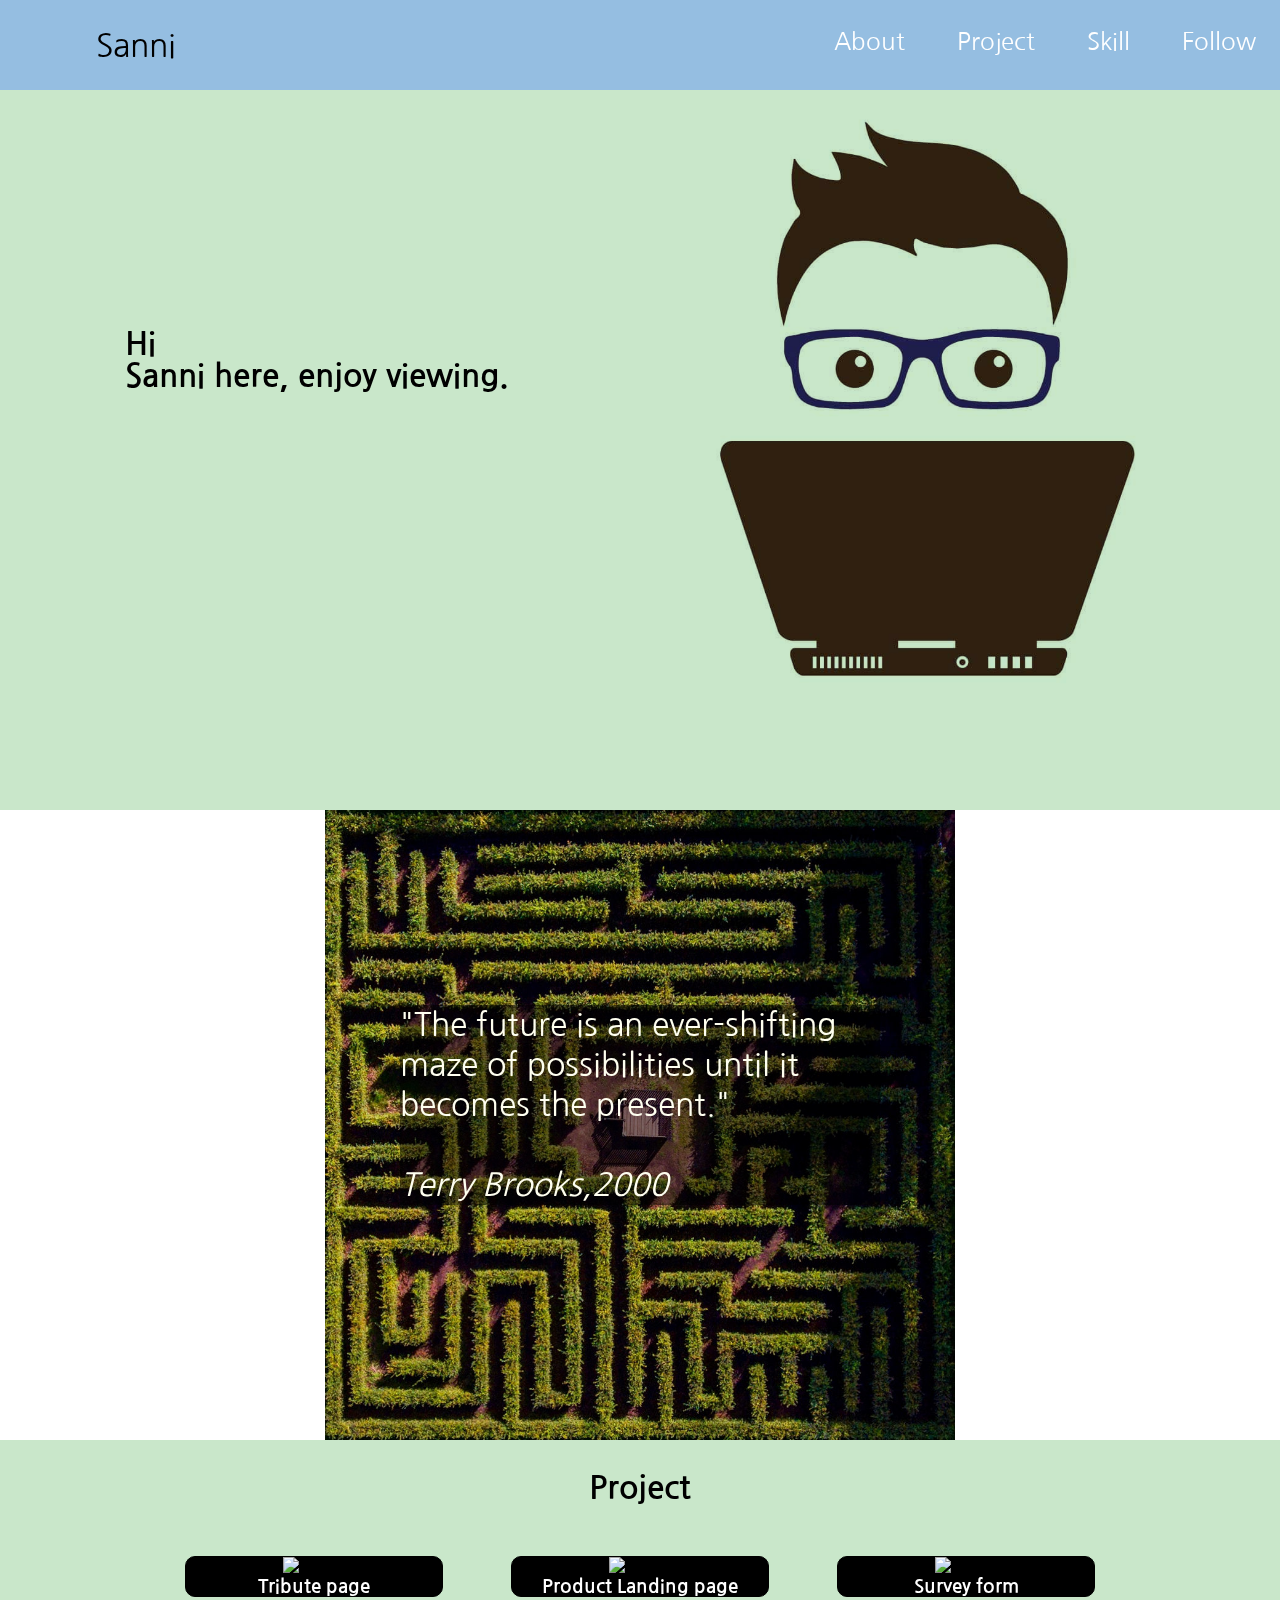
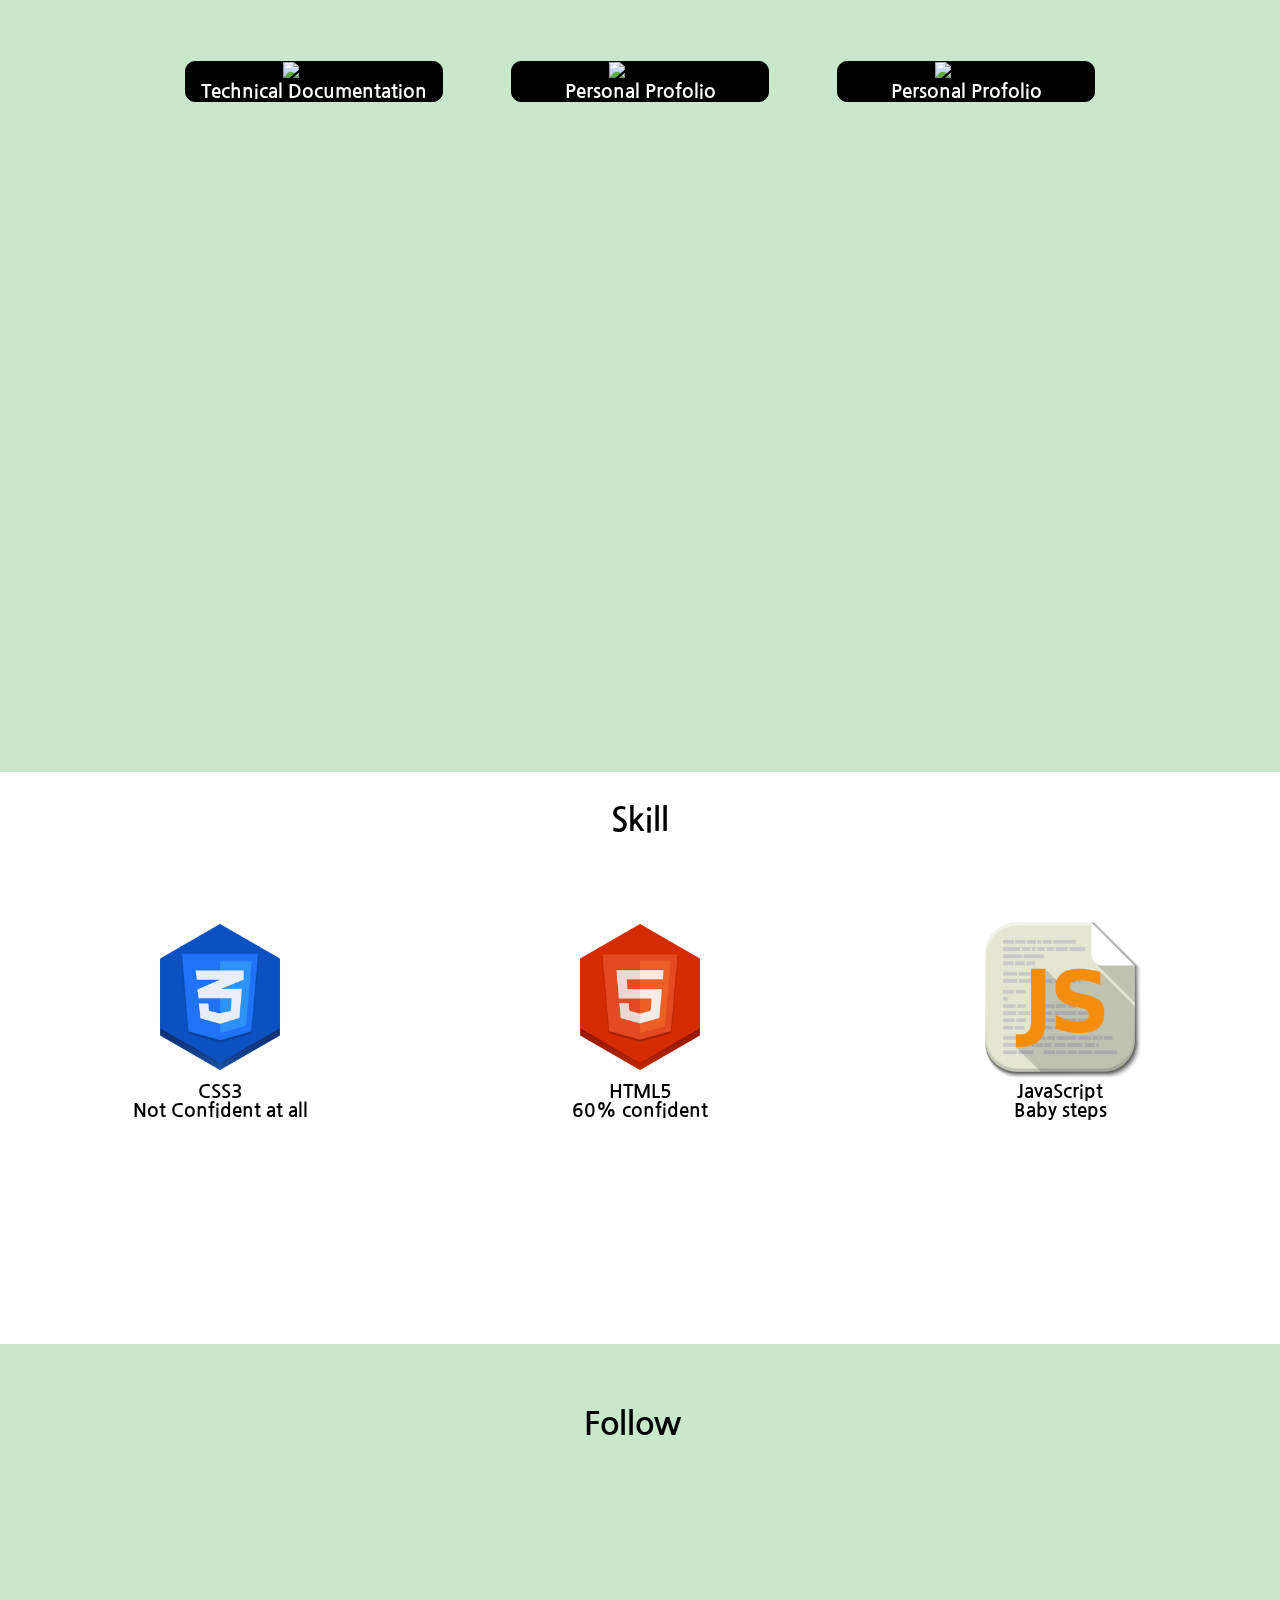
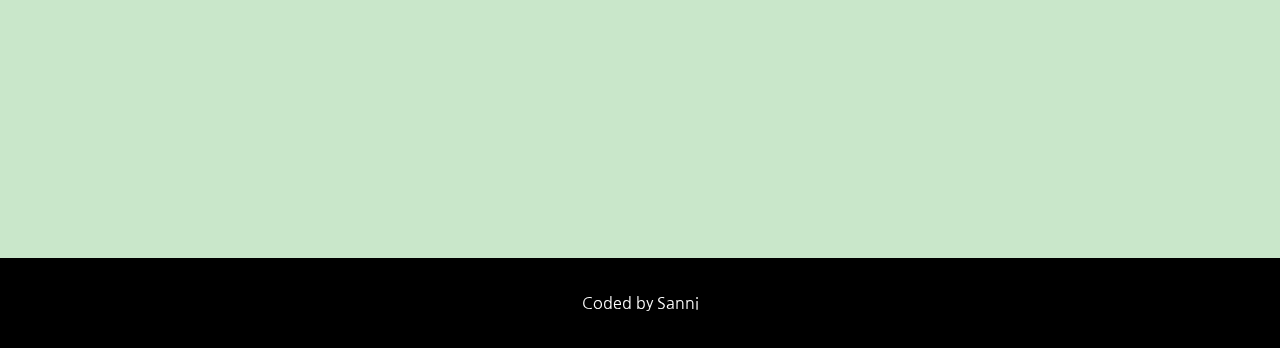
==== index.html @ 8a6d788b "//site demo" ====
<!DOCTYPE html>
<html>

<head>
    <meta charset="utf-8" />
    <meta http-equiv="X-UA-Compatible" content="IE=edge">
    <title>Profolio Page</title>
    <meta name="viewport" content="width=device-width, initial-scale=1">
    <link rel="stylesheet" type="text/css" media="screen" href="profolio.css" />
    <link href="https://fonts.googleapis.com/css?family=Nanum Gothic" rel="stylesheet">
    <!--font awesome-->
    <link rel="stylesheet" href="https://use.fontawesome.com/releases/v5.6.3/css/all.css" integrity="sha384-UHRtZLI+pbxtHCWp1t77Bi1L4ZtiqrqD80Kn4Z8NTSRyMA2Fd33n5dQ8lWUE00s/"
        crossorigin="anonymous">
</head>

<nav id="navbar">
    <ul class="upleft">Sanni</ul>
    <ul style="list-style:none;">

        <a class="navlink" href="#About">
            <li>About</li>
        </a>
        <a class="navlink" href="#projectwrap">
            <li>Project</li>
        </a>
        <a class="navlink" href="#Skill">
            <li>Skill</li>
            <a class="navlink" href="#Follow">
                <li>Follow</li>
            </a>
    </ul>
</nav>

<main id="maindoc">
    <div id="welcome-section">
        <h1 class="left">Hi <br>Sanni here, enjoy viewing.<img id="head-img" src="me1.png" alt="drawing of me"></h1>
    </div>

    <div id="About">
        <div>
            <p class="text-block">"The future is an ever-shifting maze of possibilities until it becomes the present."<br><br>
                <i>Terry
                    Brooks,2000</i></p>
        </div>
    </div>
    <div id="projectwrap">
        <h1>Project</h1><br>
        <div id="projectContaniner">
            <div class="containerItem1">
                <p>
                    <img class="resize" src="house.jpg" alt="house">
                    <a href="https://codepen.io/tehtarik1913/full/mQZjdK" target="_blank">
                        <h3>Tribute page</h3>
                    </a>
                </p>
            </div>
            <div class="containerItem1">
                <p>
                    <img class="resize" src="house.jpg" alt="house">
                    <a href="https://codepen.io/tehtarik1913/full/MZepWO" target="_blank">
                        <h3>Product Landing page</h3>
                    </a>
                </p>
            </div>
            <div class="containerItem1">
                <p>
                    <img class="resize" src="house.jpg" alt="house">
                    <a href="https://codepen.io/tehtarik1913/full/jQgdrz" target="_blank">
                        <h3>Survey form</h3>
                </p></a>
            </div>

            <div id="projectContaniner2">
                <div class="containerItem2">

                    <p>
                        <img class="resize" src="house.jpg" alt="house">
                        <a href="https://codepen.io/tehtarik1913/full/BvZKMo" target="_blank">
                            <h3>Technical Documentation</h3>
                        </a>
                    </p>
                </div>
                <div class="containerItem2">
                    <p>
                        <img class="resize" src="house.jpg" alt="house">
                        <a href="https://github.com/tehtarik1913/profolio" target="_blank">
                            <h3>Personal Profolio</h3>
                        </a>
                    </p>
                </div>
                <div class="containerItem2">
                    <p>
                        <img class="resize" src="house.jpg" alt="house">
                        <a href="https://github.com/tehtarik1913/profolio" target="_blank">
                            <h3>Personal Profolio</h3>
                        </a>
                    </p>
                </div>
            </div>
        </div>
    </div>
    <div id="Skill">
        <!--image credit from http://www.iconarchive.com/-->
        <h1>Skill</h1>
        <div class="skillimg"> <img class="resize" src="css-3-icon.png" alt="css-3-icon">
            <h3>CSS3 <br>Not Confident at all</h3>
        </div>
        <div class="skillimg"><img class="resize" src="html-5-icon.png" alt="html-5-icon">
            <h3>HTML5 <br>60% confident</h3>
        </div>
        <div class="skillimg"><img class="resize" src="Apps-File-Javascript-icon.png" alt="Apps-File-Javascript-icon">
            <h3>JavaScript <br>Baby steps </h3>
        </div>
    </div>
    </div>

    <div id="Follow">
        <h1>Follow</h1>
        <a href=""><i id="fontawesome" class="fab fa-facebook fa-5x"></i></a>
        <a href=""><i id="fontawesome" class="fab fa-github fa-5x"></i></a>
        <a href=""><i id="fontawesome" class="fab fa-twitter fa-5x"></i></a>
        <a href=""><i id="fontawesome" class="fas fa-envelope-square fa-5x"></i></a>
    </div>
    <footer> <i class="far fa-copyright"></i> Coded by Sanni</footer>
</main>

</html>
---- profolio.css ----
html {
    scroll-behavior: smooth;
    font-family: Nanum Gothic;
}

* {
    padding: 0;
    margin: 0;
}

a {
    text-decoration: none;
    color: white;
}



.upleft {
    text-align: left;
    position: fixed;
    font-size: 2em;
    margin-left: 3em;
    z-index: 1;
}

nav {
    width: 100%;
    background-color: rgba(97, 150, 248, 0.5);
    position: fixed;
    height: 90px;
    width: 100%;
    z-index: 1;
}

nav ul {
    text-align: right;
    padding-top: 2%;
}

nav ul li {
    display: inline-block;
    font-size: 1.5em;
    padding-left: 1em;
    padding-right: 1em;
}

nav a:hover {
    color: white;
    background-color: black;

}

#welcome-section {
    overflow: hidden;
    height: 90vh;
    background-color: rgba(76, 175, 80, 0.3);
    z-index: 1;
}

.left {
    display: flex;
    align-items: center;
    justify-content: center;
}

#head-img {
    padding-top: 10vh;
    height: 70vh;
    padding-left: 6em;
    mix-blend-mode: multiply;
    /*****/
}

#About {
    display: flex;
    align-items: center;
    justify-content: center;
    background-image: url(gardenmaze.jpg);
    background-size: contain;
    background-position: center;
    background-repeat: no-repeat;
    height: 70vh;
}

#About p {
    position: relative;
    bottom: 20px;
    background-color: rgba(0, 0, 0, 0.5);
    color: ivory;
    font-size: 2em;
    width: 15em;
}


#projectwrap {
    height: 100vh;
    padding-top: 2em;
    text-align: center;
    background-color: rgba(76, 175, 80, 0.3);
}


.containerItem1 {
    border: solid 1px;
    border-radius: 10px;
    width: 20%;
    height: 20%;
    display: inline-block;
    margin: 2em;
    /*space betwenn blocks*/
    background-color: black;



}

.containerItem2 {
    border: solid 1px;
    width: 20%;
    height: 20%;
    border-radius: 10px;
    display: inline-block;
    margin: 2em;
    /*space betwenn blocks*/
    background-color: black;
}

img.resize {
    max-width: 100%;
    max-height: 100%;
}

#Skill {
    height: 60vh;
    padding-top: 2em;
    width: 100%;
    text-align: center;

    color: black;

}

.skillimg {
    width: 20%;
    height: 30%;
    display: inline-block;
    margin: 5em;
}


#Follow {
    padding-top: 5%;
    text-align: center;
    height: 50vh;
    background-color: rgba(76, 175, 80, 0.3);
    padding-right: 1em;
}

#fontawesome {
    display: inline-block;
    margin: 1em;
    color: dimgray;
}


footer {
    background-color: black;
    color: white;
    text-align: center;
    height: 10vh;
    font-size: 1em;
    display: flex;
    align-items: center;
    justify-content: center;
}
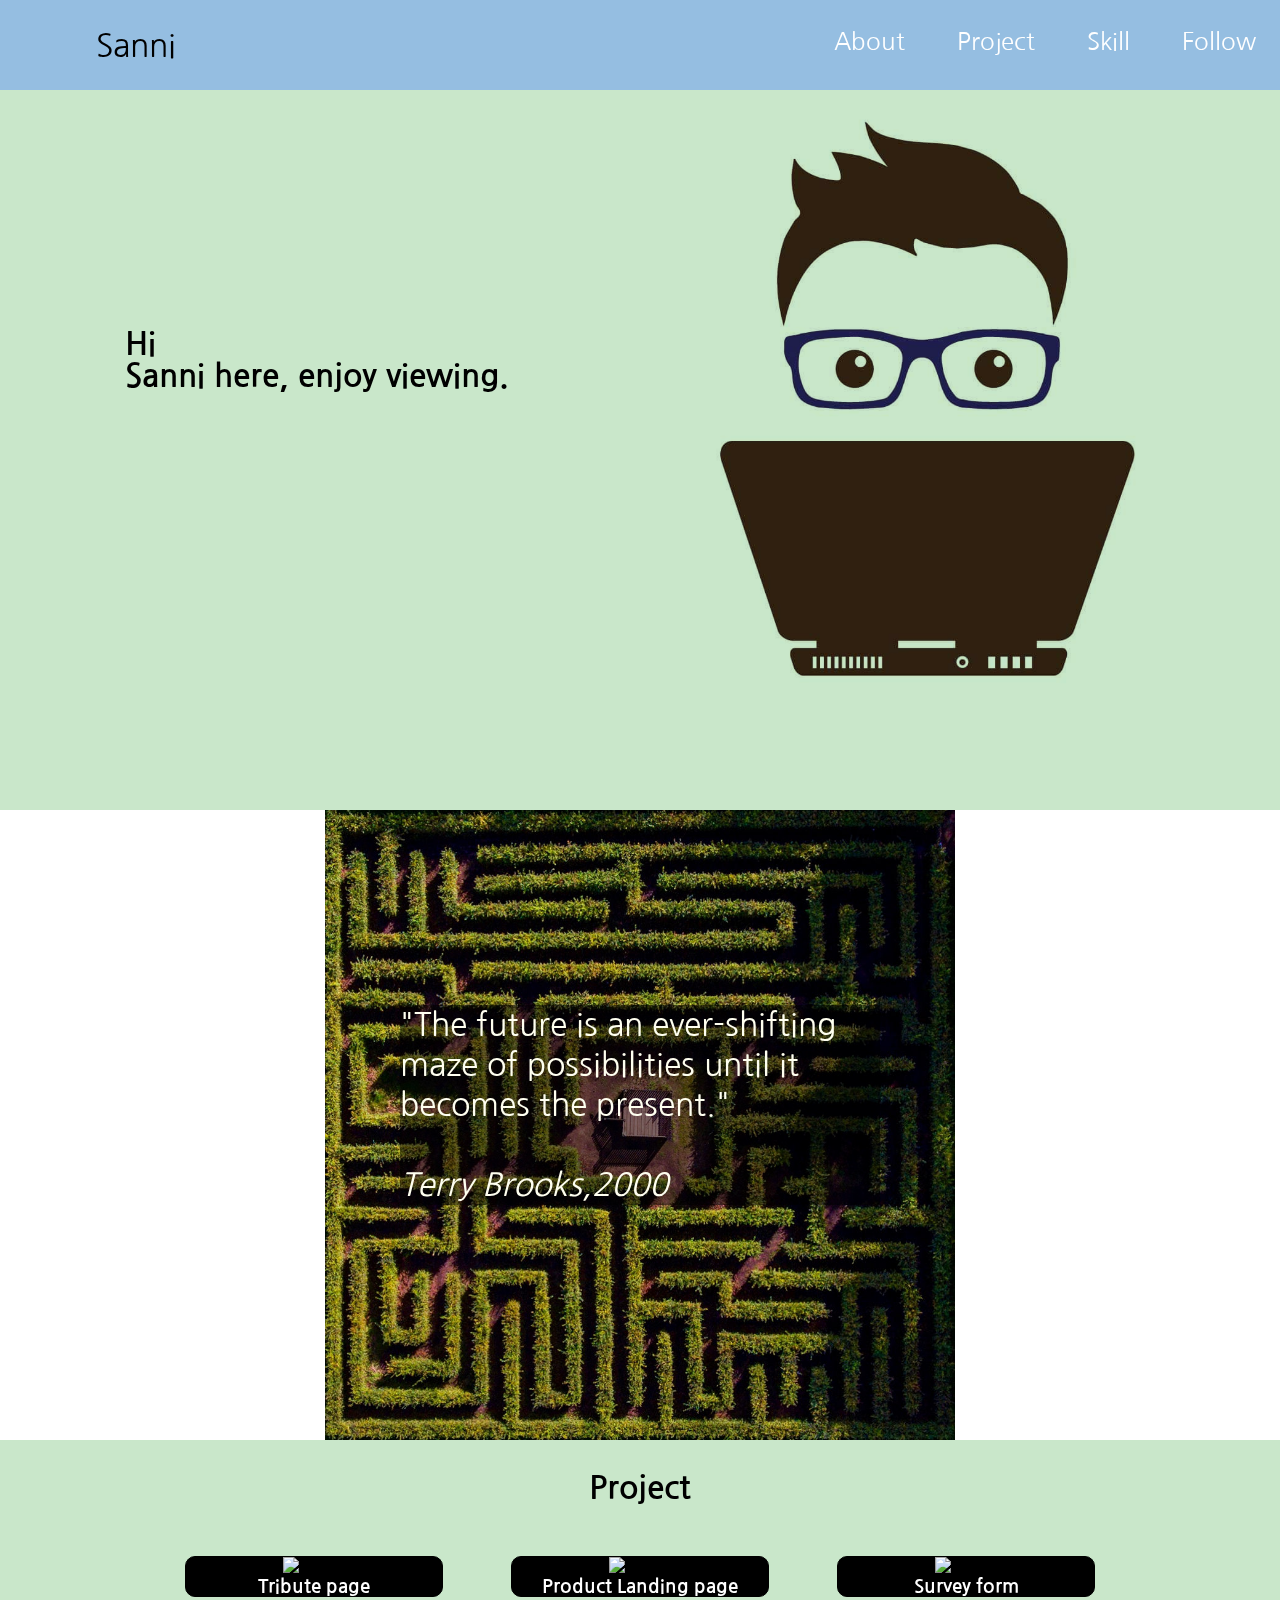
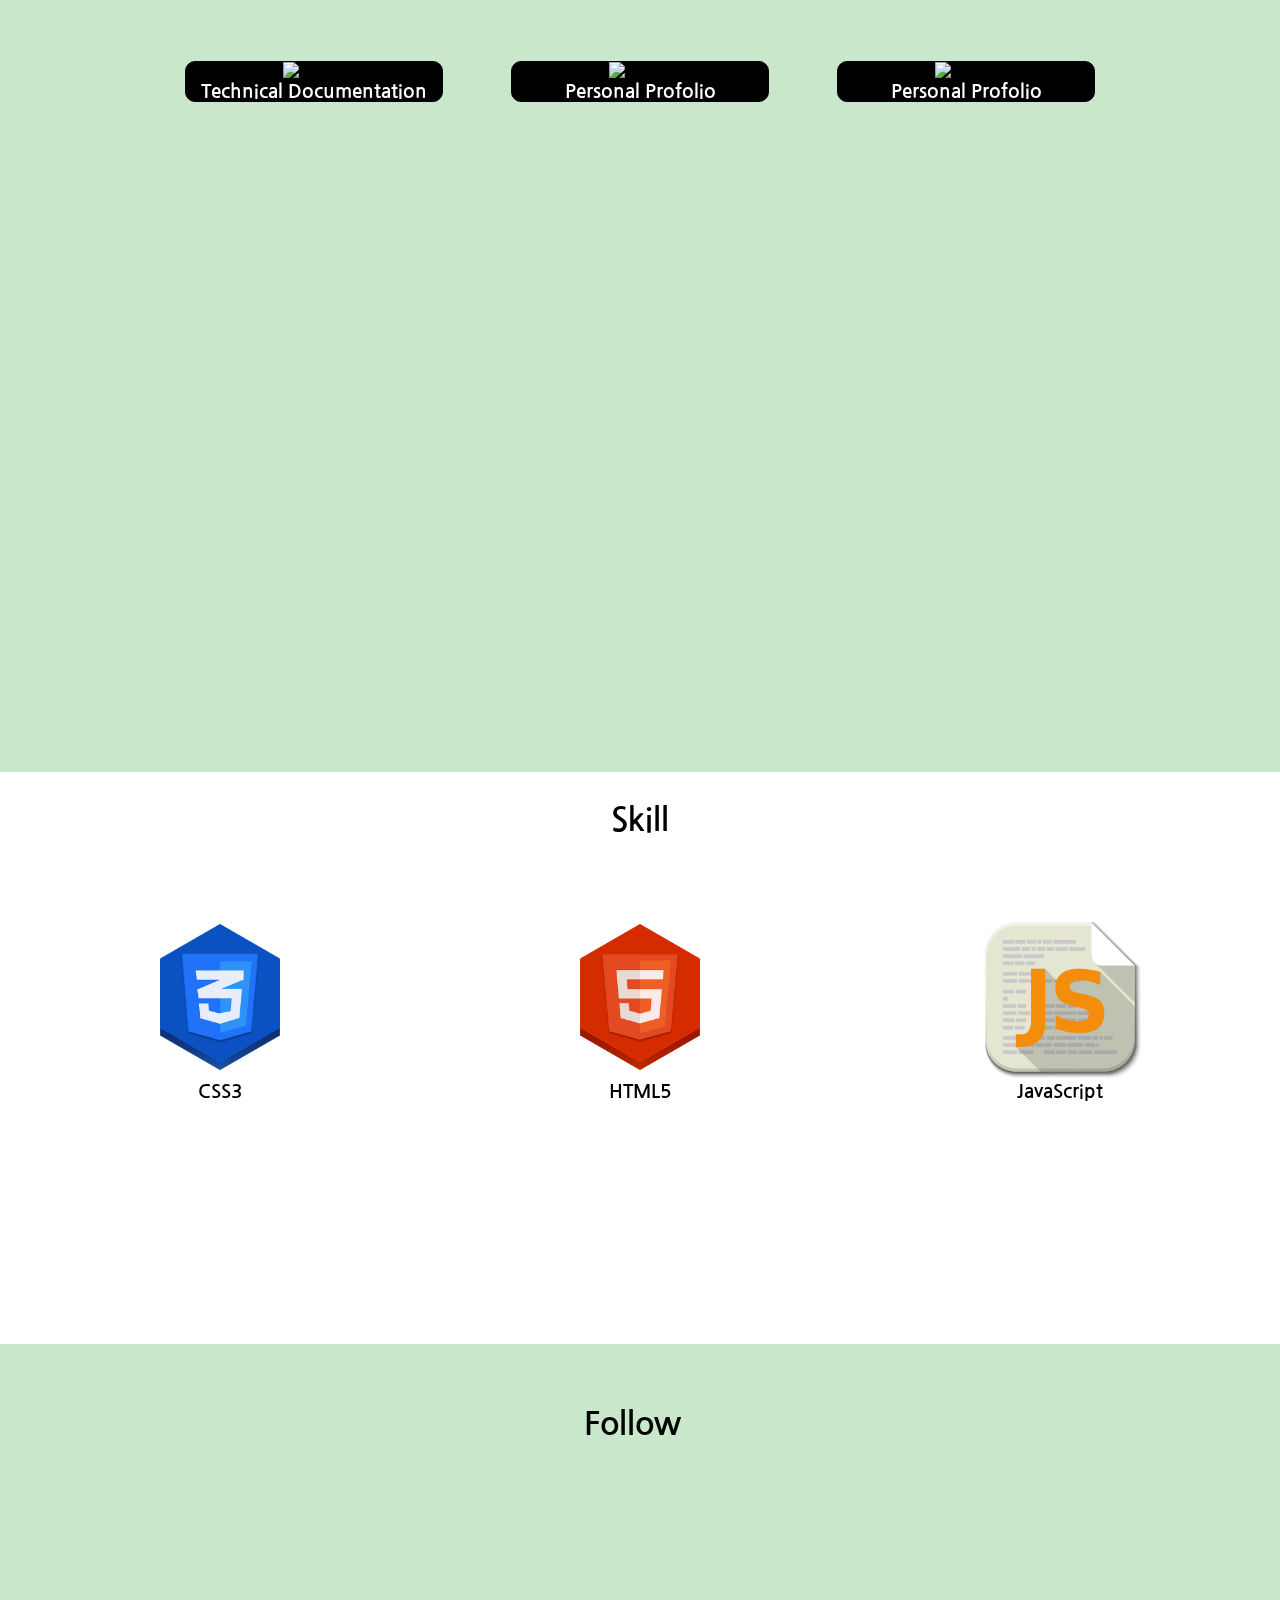
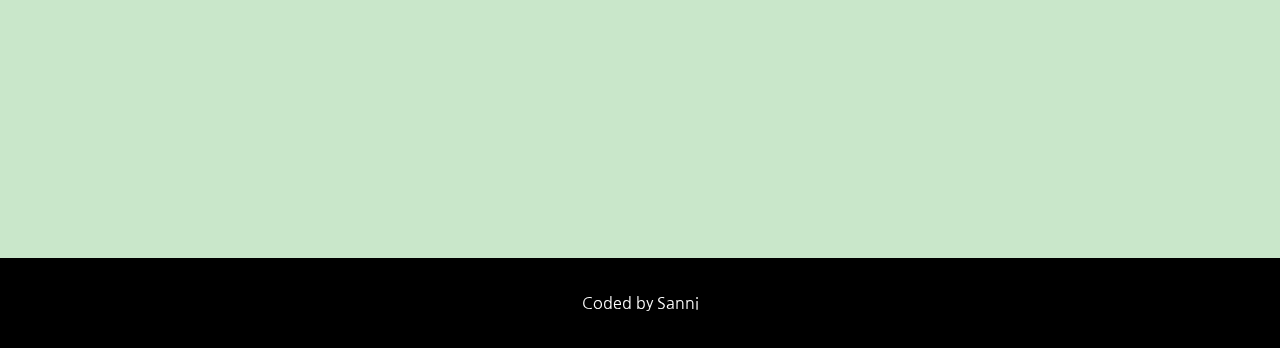
==== commit 2661ac6b: "removed some text in skill area" ====
--- a/index.html
+++ b/index.html
@@ -103,13 +103,13 @@
         <!--image credit from http://www.iconarchive.com/-->
         <h1>Skill</h1>
         <div class="skillimg"> <img class="resize" src="css-3-icon.png" alt="css-3-icon">
-            <h3>CSS3 <br>Not Confident at all</h3>
+            <h3>CSS3 </h3>
         </div>
         <div class="skillimg"><img class="resize" src="html-5-icon.png" alt="html-5-icon">
-            <h3>HTML5 <br>60% confident</h3>
+            <h3>HTML5 </h3>
         </div>
         <div class="skillimg"><img class="resize" src="Apps-File-Javascript-icon.png" alt="Apps-File-Javascript-icon">
-            <h3>JavaScript <br>Baby steps </h3>
+            <h3>JavaScript </h3>
         </div>
     </div>
     </div>
@@ -124,4 +124,4 @@
     <footer> <i class="far fa-copyright"></i> Coded by Sanni</footer>
 </main>
 
-</html>+</html>
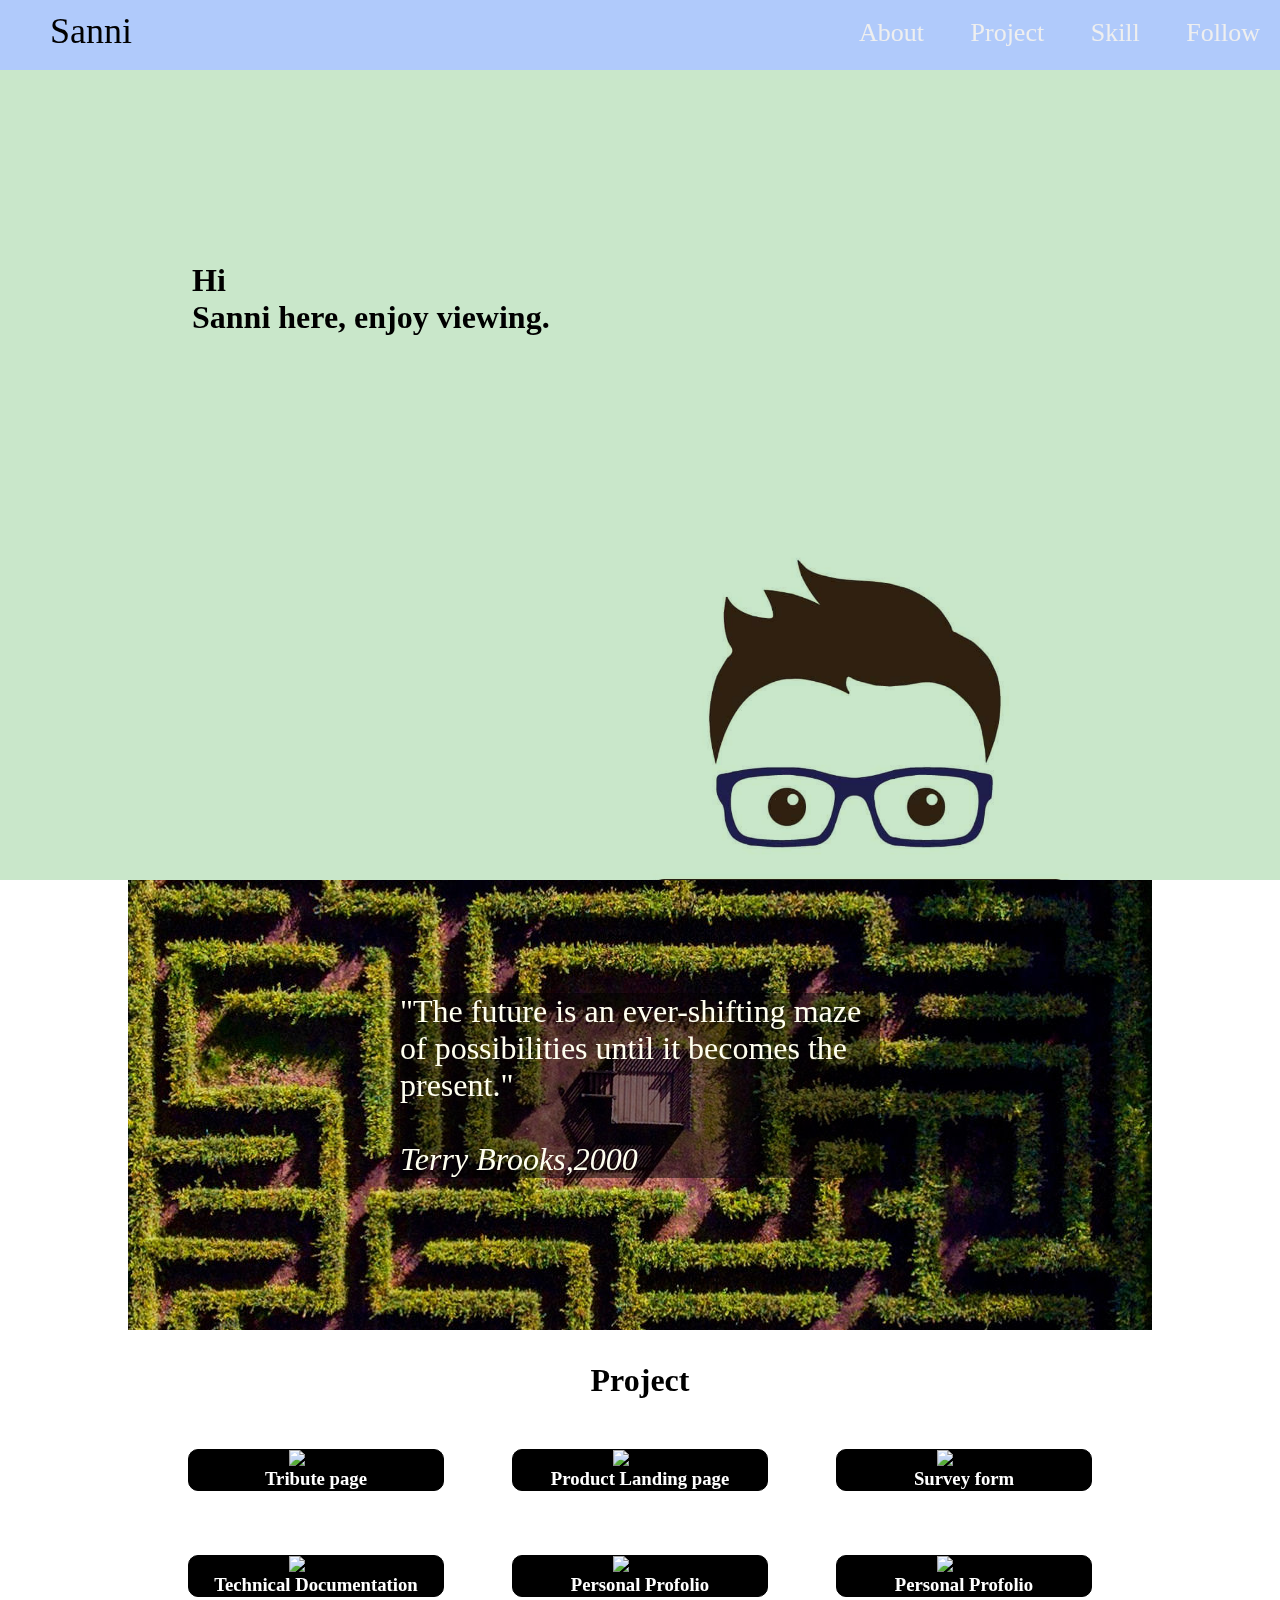
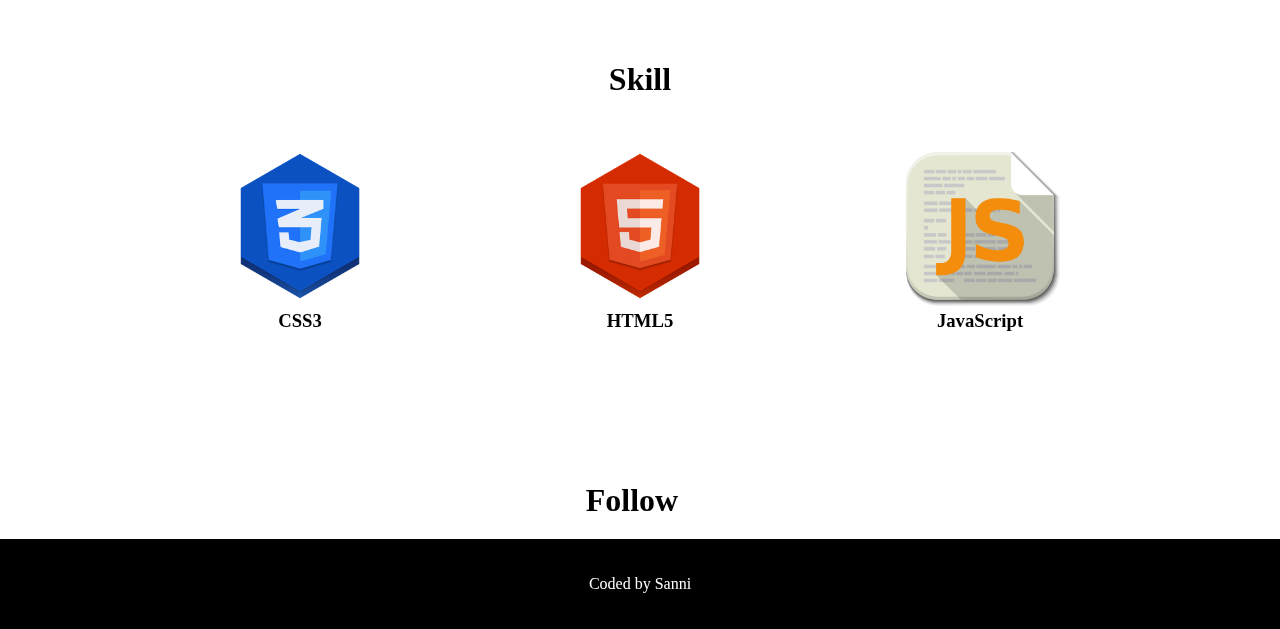
==== commit c5e73914: "update responsiveness" ====
--- a/index.html
+++ b/index.html
@@ -13,27 +13,34 @@
         crossorigin="anonymous">
 </head>
 
-<nav id="navbar">
-    <ul class="upleft">Sanni</ul>
-    <ul style="list-style:none;">
+<div class="nav">
+    <div class="nav-header">
+      <div class="nav-title">
+        Sanni
+      </div>
+    </div>
+    <div class="nav-btn">
+      <label for="nav-check">
+        <span></span>
+        <span></span>
+        <span></span>
+      </label>
+    </div>
+    <input type="checkbox" id="nav-check">
+    <div class="nav-links">
+      <a href="#About">About</a>
+      <a href="#projectwrap">Project</a>
+      <a href="#Skill">Skill</a>
+      <a href="#Follow">Follow</a>
+      
+    </div>
+  </div>
 
-        <a class="navlink" href="#About">
-            <li>About</li>
-        </a>
-        <a class="navlink" href="#projectwrap">
-            <li>Project</li>
-        </a>
-        <a class="navlink" href="#Skill">
-            <li>Skill</li>
-            <a class="navlink" href="#Follow">
-                <li>Follow</li>
-            </a>
-    </ul>
-</nav>
 
 <main id="maindoc">
     <div id="welcome-section">
-        <h1 class="left">Hi <br>Sanni here, enjoy viewing.<img id="head-img" src="me1.png" alt="drawing of me"></h1>
+        <h1 class="left">Hi <br>Sanni here, enjoy viewing.</h1>
+        <img id="head-img" src="me1.png" alt="drawing of me">
     </div>
 
     <div id="About">
@@ -124,4 +131,4 @@
     <footer> <i class="far fa-copyright"></i> Coded by Sanni</footer>
 </main>
 
-</html>
+</html>--- a/profolio.css
+++ b/profolio.css
@@ -1,35 +1,102 @@
 html {
-    scroll-behavior: smooth;
-    font-family: Nanum Gothic;
+  scroll-behavior: smooth;
+  font-family: Nanum Gothic;
 }
 
 * {
-    padding: 0;
-    margin: 0;
+  padding: 0;
+  margin: 0;
 }
 
 a {
-    text-decoration: none;
-    color: white;
-}
-
-
-
+  text-decoration: none;
+  color: white;
+}
+
+* {
+  box-sizing: border-box;
+}
+
+body {
+  margin: 0px;
+  font-family: Nanum Gothic;
+}
+
+
+/*class nav-start from here*/
+* {
+  box-sizing: border-box;
+}
+
+body {
+  margin: 0px;
+  font-family: 'segoe ui';
+}
+
+.nav {
+  height: 70px;
+  width: 100%;
+  background-color: rgba(97, 150, 248, 0.5);
+  position: relative;
+}
+
+.nav>.nav-header {
+  display: inline;
+}
+
+.nav>.nav-header>.nav-title {
+  display: inline-block;
+  font-size: 36px;
+  color: #000;
+  padding: 10px 10px 10px 50px;
+}
+
+.nav>.nav-btn {
+  display: none;
+}
+
+.nav>.nav-links {
+  display: inline;
+  float: right;
+  font-size: 26px;
+}
+
+.nav>.nav-links>a {
+  display: inline-block;
+  padding: 18px 20px 18px 20px;
+  text-decoration: none;
+  color: #efefef;
+}
+
+.nav>.nav-links>a:hover {
+  background-color: rgba(97, 150, 248, 0.5);
+}
+
+.nav>#nav-check {
+  display: none;
+}
+
+
+
+
+/* original styling
 .upleft {
     text-align: left;
     position: fixed;
     font-size: 2em;
-    margin-left: 3em;
+    margin-left: 1.5em;
+    padding-top: 2%;
     z-index: 1;
+    font-weight: bold;
 }
 
 nav {
     width: 100%;
     background-color: rgba(97, 150, 248, 0.5);
     position: fixed;
-    height: 90px;
-    width: 100%;
-    z-index: 1;
+    height: 6em;
+    width: 100%;
+    
 }
 
 nav ul {
@@ -38,7 +105,7 @@
 }
 
 nav ul li {
-    display: inline-block;
+    display: inline;
     font-size: 1.5em;
     padding-left: 1em;
     padding-right: 1em;
@@ -48,128 +115,429 @@
     color: white;
     background-color: black;
 
-}
+}*/
 
 #welcome-section {
-    overflow: hidden;
-    height: 90vh;
-    background-color: rgba(76, 175, 80, 0.3);
-    z-index: 1;
+  overflow: hidden;
+  height: 90vh;
+  background-color: rgba(76, 175, 80, 0.3);
+  z-index: 1;
+  width: 100%;
 }
 
 .left {
-    display: flex;
-    align-items: center;
-    justify-content: center;
+  display: inline-block;
+  margin: 15%;
 }
 
 #head-img {
-    padding-top: 10vh;
-    height: 70vh;
-    padding-left: 6em;
-    mix-blend-mode: multiply;
-    /*****/
+  display: inline-block;
+  float: right;
+  padding-right: 15%;
+  height: 70vh;
+  mix-blend-mode: multiply;
+  /*****/
 }
 
 #About {
-    display: flex;
-    align-items: center;
-    justify-content: center;
-    background-image: url(gardenmaze.jpg);
-    background-size: contain;
-    background-position: center;
-    background-repeat: no-repeat;
-    height: 70vh;
+  display: flex;
+  align-items: center;
+  justify-content: center;
+  background-image: url(gardenmaze.jpg);
+  background-position: center;
+  background-repeat: no-repeat;
+  height: 50vh;
 }
 
 #About p {
+  position: relative;
+  bottom: 20px;
+  background-color: rgba(0, 0, 0, 0.5);
+  color: ivory;
+  font-size: 2em;
+  width: 15em;
+}
+
+
+#projectwrap {
+
+  padding-top: 2em;
+  text-align: center;
+
+}
+
+
+.containerItem1 {
+  border: solid 1px;
+  border-radius: 10px;
+  width: 20%;
+  height: 20%;
+  display: inline-block;
+  margin: 2em;
+  /*space betwenn blocks*/
+  background-color: black;
+
+
+
+}
+
+.containerItem2 {
+  border: solid 1px;
+  width: 20%;
+  height: 20%;
+  border-radius: 10px;
+  display: inline-block;
+  margin: 2em;
+  /*space betwenn blocks*/
+  background-color: black;
+}
+
+img.resize {
+  max-width: 100%;
+  max-height: 100%;
+}
+
+#Skill {
+  text-align: center;
+  padding-top: 2em;
+  width: 100%;
+  text-align: center;
+  color: black;
+
+}
+
+.skillimg {
+  width: 15em;
+  height: 10em;
+  display: inline-block;
+  margin: 3em;
+}
+
+
+#Follow {
+  padding-top: 10%;
+  text-align: center;
+  padding-right: 1em;
+}
+
+#fontawesome {
+  display: inline-block;
+  margin: 0.5em;
+  color: dimgray;
+}
+
+
+footer {
+  background-color: black;
+  color: white;
+  text-align: center;
+  height: 10vh;
+  font-size: 1em;
+  display: flex;
+  align-items: center;
+  justify-content: center;
+}
+
+
+@media (max-width:600px) {
+  .nav>.nav-btn {
+    display: inline-block;
+    position: absolute;
+    right: 0px;
+    top: 0px;
+  }
+
+  .nav>.nav-btn>label {
+    display: inline-block;
+    width: 50px;
+    height: 50px;
+    padding: 20px 10px 20px 10px;
+  }
+
+  .nav>.nav-btn>label:hover {
+    background-color: rgba(0, 0, 0, 0.3);
+    height: 70px;
+  }
+
+  .nav>.nav-btn>label>span {
+    display: block;
+    width: 25px;
+    height: 10px;
+    border-top: 2px solid #eee;
+  }
+
+  .nav>.nav-links {
+    position: absolute;
+    display: block;
+    width: 100%;
+    background-color: rgba(0, 0, 0);
+    height: 0px;
+    transition: all 0.3s ease-in;
+    overflow-y: hidden;
+    top: 60px;
+    left: 0px;
+  }
+
+  .nav>.nav-links>a {
+    text-align: center;
+    display: block;
+    width: 100%;
+  }
+
+  .nav>#nav-check:not(:checked)+.nav-links {
+    height: 0px;
+  }
+
+  .nav>#nav-check:checked+.nav-links {
+    height: calc(47vh - 50px);
+    overflow-y: auto;
+  }
+
+  #welcome-section {
+    text-align: center;
+
+  }
+
+  #head-img {
+    width: 350px;
+    height: 400px;
+    padding-bottom: 20%;
+  }
+
+
+  .text-block {
+    text-align: center;
+    max-block-size: auto;
+  }
+
+  #projectwrap {
+    text-align: center;
     position: relative;
-    bottom: 20px;
-    background-color: rgba(0, 0, 0, 0.5);
-    color: ivory;
-    font-size: 2em;
-    width: 15em;
-}
-
-
-#projectwrap {
-    height: 100vh;
-    padding-top: 2em;
-    text-align: center;
-    background-color: rgba(76, 175, 80, 0.3);
-}
-
-
-.containerItem1 {
-    border: solid 1px;
-    border-radius: 10px;
-    width: 20%;
-    height: 20%;
+
+  }
+
+  #projectwrap>#projectContaniner>.containerItem1 {
+    display: grid;
+    height: 50%;
+    width: 80%;
+    margin-left: 10%;
+
+  }
+
+  #projectContaniner2>.containerItem2 {
+    display: grid;
+    height: 50%;
+    width: 80%;
+    margin-left: 10%;
+  }
+
+
+
+}
+/*********************************************************************/
+
+
+@media only screen and (max-width:320px) {
+
+  
+  .nav>.nav-btn {
     display: inline-block;
-    margin: 2em;
-    /*space betwenn blocks*/
-    background-color: black;
-
-
-
-}
-
-.containerItem2 {
-    border: solid 1px;
-    width: 20%;
-    height: 20%;
-    border-radius: 10px;
+    position: absolute;
+    right: 0px;
+    top: 0px;
+  }
+
+  .nav>.nav-btn>label {
     display: inline-block;
-    margin: 2em;
-    /*space betwenn blocks*/
-    background-color: black;
-}
-
-img.resize {
-    max-width: 100%;
-    max-height: 100%;
-}
-
-#Skill {
-    height: 60vh;
-    padding-top: 2em;
-    width: 100%;
-    text-align: center;
-
-    color: black;
-
-}
-
-.skillimg {
-    width: 20%;
-    height: 30%;
+    width: 50px;
+    height: 50px;
+    padding: 20px 10px 20px 10px;
+  }
+
+  .nav>.nav-btn>label:hover {
+    background-color: rgba(0, 0, 0, 0.3);
+    height: 70px;
+  }
+
+  .nav>.nav-btn>label>span {
+    display: block;
+    width: 25px;
+    height: 10px;
+    border-top: 2px solid #eee;
+  }
+
+  .nav>.nav-links {
+    position: absolute;
+    display: block;
+    width: 100%;
+    background-color: rgba(0, 0, 0);
+    height: 0px;
+    transition: all 0.3s ease-in;
+    overflow-y: hidden;
+    top: 60px;
+    left: 0px;
+  }
+
+  .nav>.nav-links>a {
+    text-align: center;
+    display: block;
+    width: 100%;
+  }
+
+  .nav>#nav-check:not(:checked)+.nav-links {
+    height: 0px;
+  }
+
+  .nav>#nav-check:checked+.nav-links {
+    height: calc(52vh - 50px);
+    overflow-y: auto;
+  }
+
+  #welcome-section {
+    text-align: center;
+
+  }
+
+  #head-img {
+    width: 350px;
+    height: 400px;
+    padding-bottom: 20%;
+    padding-left: 20%;
+  }
+
+#About{
+
+  text-align: center;
+  width: 350px;
+    height: 350px;
+    object-fit: contain;
+    font-size: 10px;
+}
+  .text-block {
+    
+  block-size: 20%
+    
+    
+  }
+
+  #projectwrap {
+    text-align: center;
+    position: relative;
+
+  }
+
+  #projectwrap>#projectContaniner>.containerItem1 {
+    display: grid;
+    height: 50%;
+    width: 80%;
+    margin-left: 10%;
+
+  }
+
+  #projectContaniner2>.containerItem2 {
+    display: grid;
+    height: 50%;
+    width: 80%;
+    margin-left: 10%;
+  }
+
+  /*********************************************************/
+
+
+}
+
+@media only screen and (min-width:321px) and (max-width: 767px) {
+  .nav>.nav-btn {
     display: inline-block;
-    margin: 5em;
-}
-
-
-#Follow {
-    padding-top: 5%;
-    text-align: center;
-    height: 50vh;
-    background-color: rgba(76, 175, 80, 0.3);
-    padding-right: 1em;
-}
-
-#fontawesome {
+    position: absolute;
+    right: 0px;
+    top: 0px;
+  }
+
+  .nav>.nav-btn>label {
     display: inline-block;
-    margin: 1em;
-    color: dimgray;
-}
-
-
-footer {
-    background-color: black;
-    color: white;
-    text-align: center;
-    height: 10vh;
-    font-size: 1em;
-    display: flex;
-    align-items: center;
-    justify-content: center;
+    width: 50px;
+    height: 50px;
+    padding: 20px 10px 20px 10px;
+  }
+
+  .nav>.nav-btn>label:hover {
+    background-color: rgba(0, 0, 0, 0.3);
+    height: 70px;
+  }
+
+  .nav>.nav-btn>label>span {
+    display: block;
+    width: 25px;
+    height: 10px;
+    border-top: 2px solid #eee;
+  }
+
+  .nav>.nav-links {
+    position: absolute;
+    display: block;
+    width: 100%;
+    background-color: rgba(0, 0, 0);
+    height: 0px;
+    transition: all 0.3s ease-in;
+    overflow-y: hidden;
+    top: 60px;
+    left: 0px;
+  }
+
+  .nav>.nav-links>a {
+    text-align: center;
+    display: block;
+    width: 100%;
+  }
+
+  .nav>#nav-check:not(:checked)+.nav-links {
+    height: 0px;
+  }
+
+  .nav>#nav-check:checked+.nav-links {
+    height: calc(47vh - 50px);
+    overflow-y: auto;
+  }
+
+  #welcome-section {
+    text-align: center;
+
+  }
+
+  #head-img {
+    width: 350px;
+    height: 400px;
+    padding-bottom: 20%;
+  }
+
+
+  .text-block {
+    text-align: center;
+    max-block-size: auto;
+  }
+
+  #projectwrap {
+    text-align: center;
+    position: relative;
+
+  }
+
+  #projectwrap>#projectContaniner>.containerItem1 {
+    display: grid;
+    height: 50%;
+    width: 80%;
+    margin-left: 10%;
+
+  }
+
+  #projectContaniner2>.containerItem2 {
+    display: grid;
+    height: 50%;
+    width: 80%;
+    margin-left: 10%;
+  }
+
+
+
 }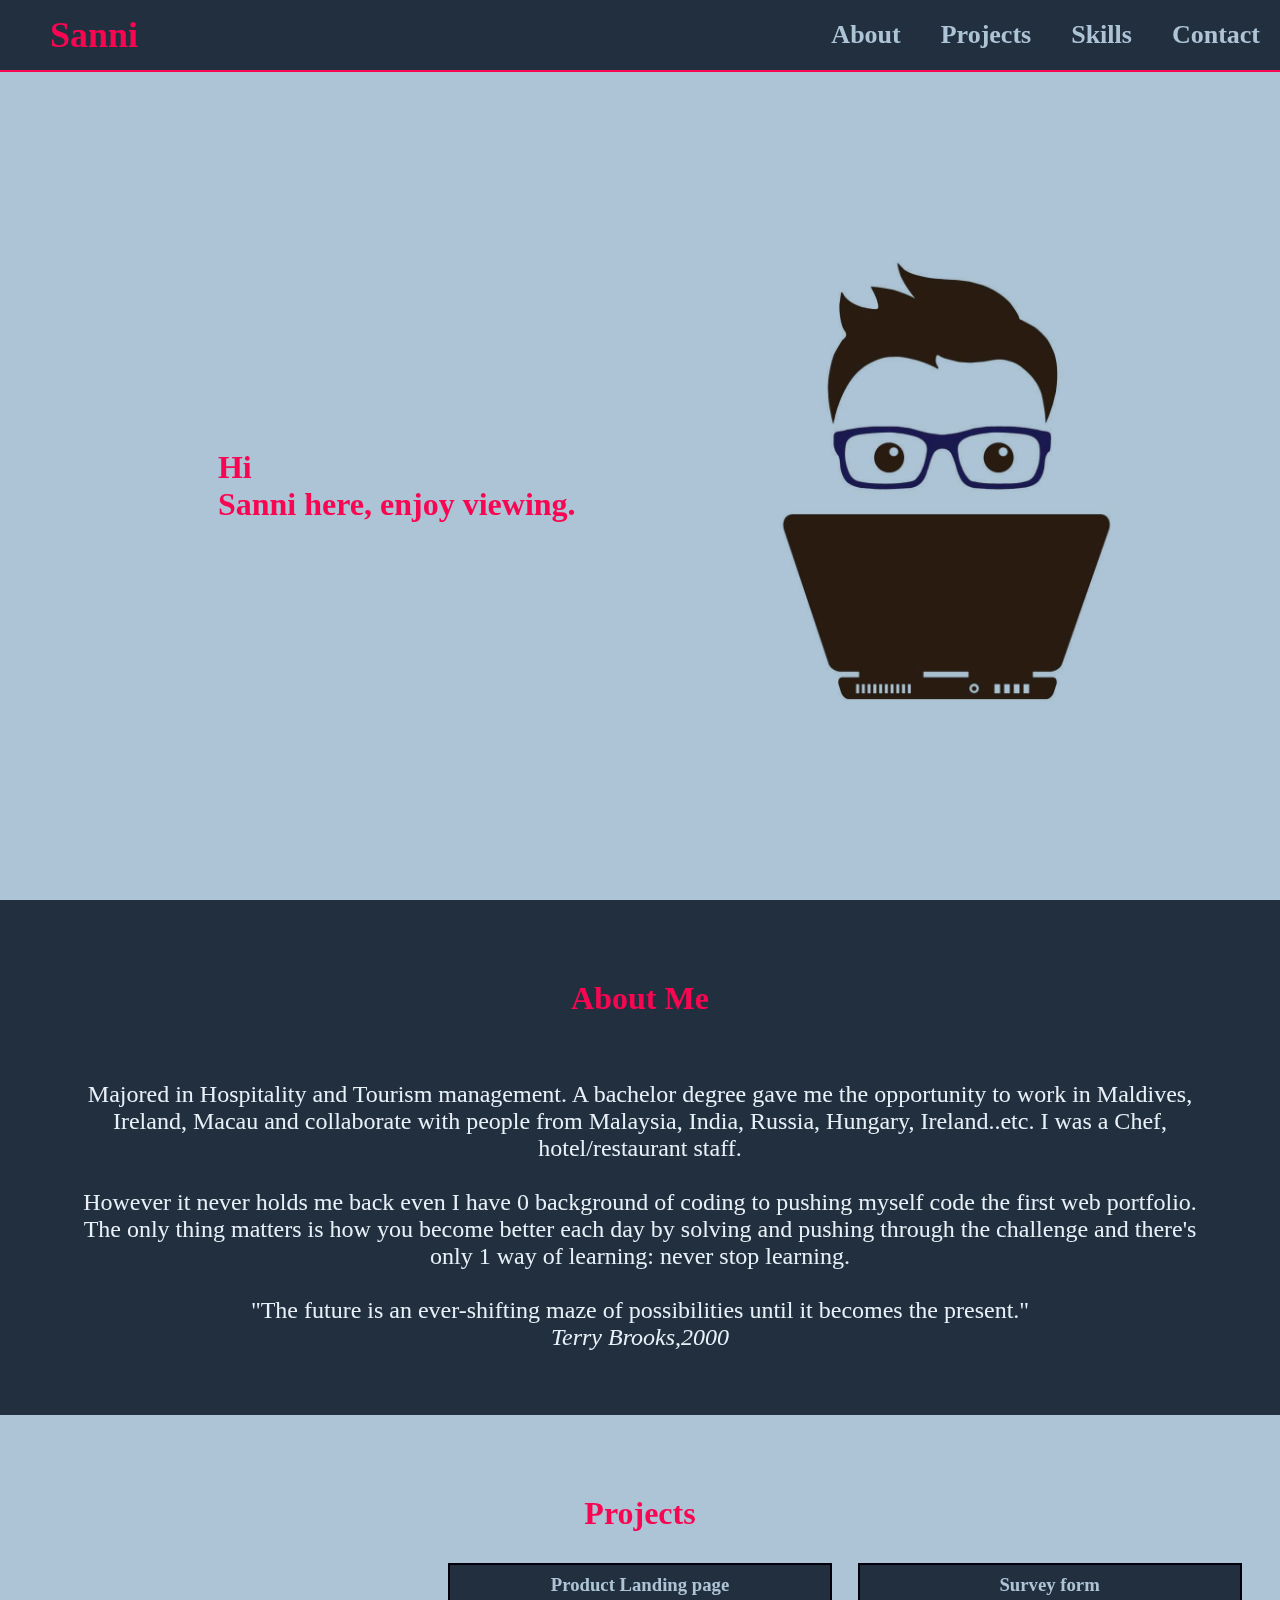
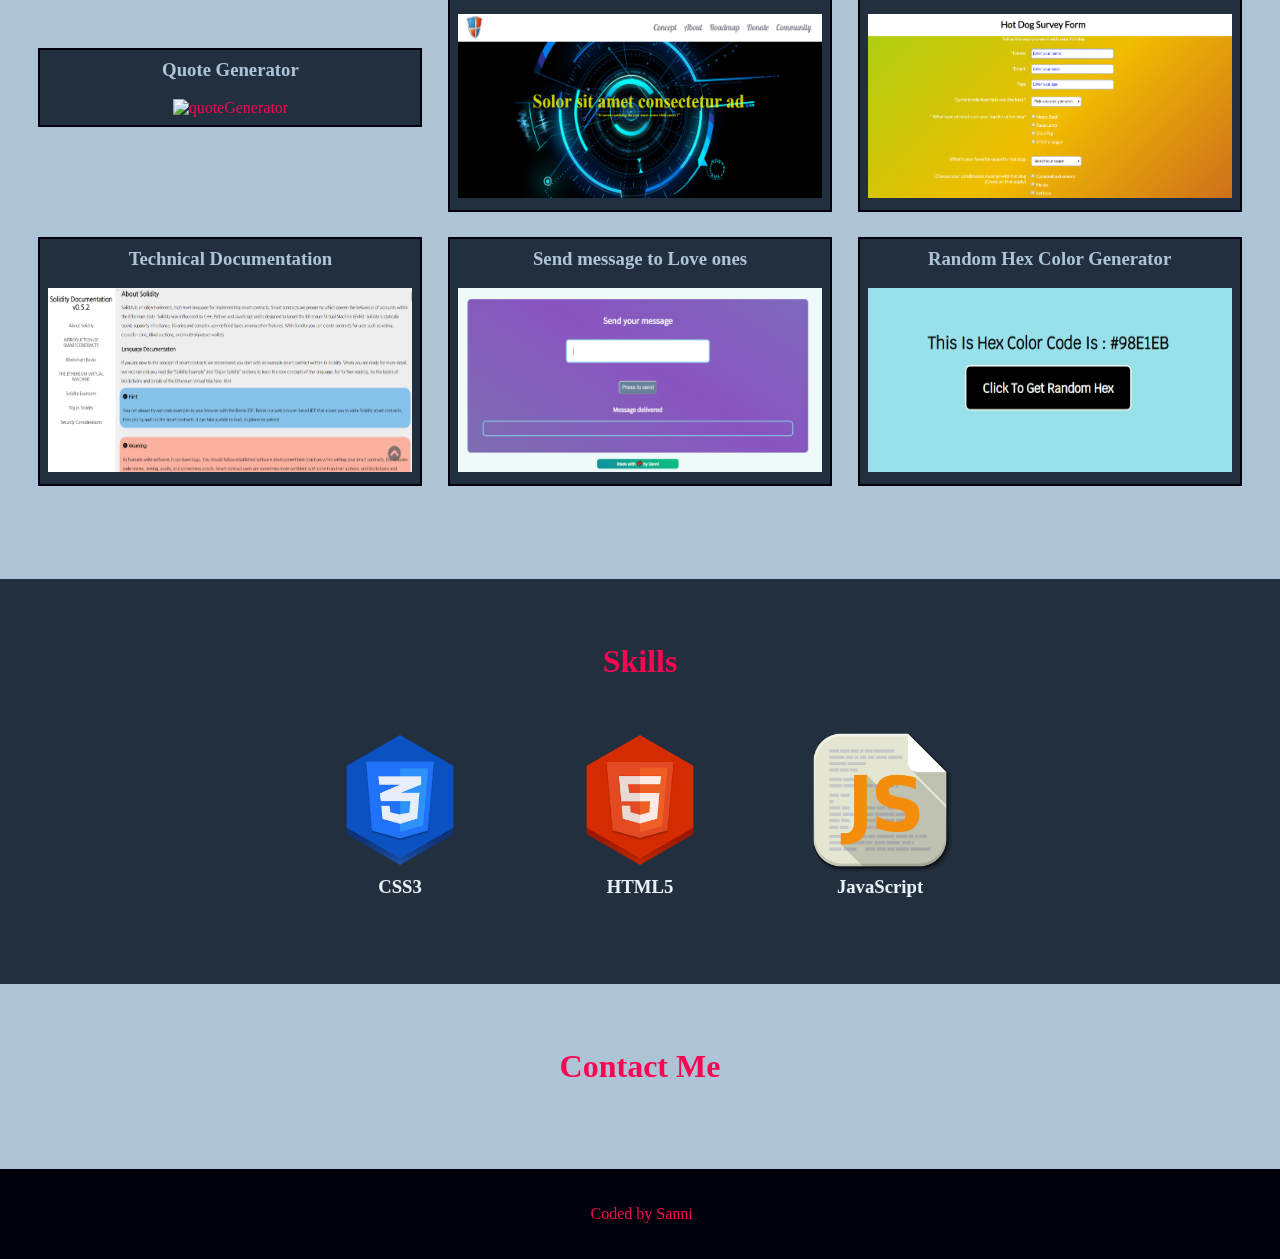
==== commit 22fcad4f: "Merge pull request #1 from Knochenmark/master" ====
--- a/index.html
+++ b/index.html
@@ -1,134 +1,133 @@
-<!DOCTYPE html>
-<html>
-
-<head>
-    <meta charset="utf-8" />
-    <meta http-equiv="X-UA-Compatible" content="IE=edge">
-    <title>Profolio Page</title>
-    <meta name="viewport" content="width=device-width, initial-scale=1">
-    <link rel="stylesheet" type="text/css" media="screen" href="profolio.css" />
-    <link href="https://fonts.googleapis.com/css?family=Nanum Gothic" rel="stylesheet">
-    <!--font awesome-->
-    <link rel="stylesheet" href="https://use.fontawesome.com/releases/v5.6.3/css/all.css" integrity="sha384-UHRtZLI+pbxtHCWp1t77Bi1L4ZtiqrqD80Kn4Z8NTSRyMA2Fd33n5dQ8lWUE00s/"
-        crossorigin="anonymous">
-</head>
-
-<div class="nav">
-    <div class="nav-header">
-      <div class="nav-title">
-        Sanni
-      </div>
-    </div>
-    <div class="nav-btn">
-      <label for="nav-check">
-        <span></span>
-        <span></span>
-        <span></span>
-      </label>
-    </div>
-    <input type="checkbox" id="nav-check">
-    <div class="nav-links">
-      <a href="#About">About</a>
-      <a href="#projectwrap">Project</a>
-      <a href="#Skill">Skill</a>
-      <a href="#Follow">Follow</a>
-      
-    </div>
-  </div>
-
-
-<main id="maindoc">
-    <div id="welcome-section">
-        <h1 class="left">Hi <br>Sanni here, enjoy viewing.</h1>
-        <img id="head-img" src="me1.png" alt="drawing of me">
-    </div>
-
-    <div id="About">
-        <div>
-            <p class="text-block">"The future is an ever-shifting maze of possibilities until it becomes the present."<br><br>
-                <i>Terry
-                    Brooks,2000</i></p>
-        </div>
-    </div>
-    <div id="projectwrap">
-        <h1>Project</h1><br>
-        <div id="projectContaniner">
-            <div class="containerItem1">
-                <p>
-                    <img class="resize" src="house.jpg" alt="house">
-                    <a href="https://codepen.io/tehtarik1913/full/mQZjdK" target="_blank">
-                        <h3>Tribute page</h3>
-                    </a>
-                </p>
-            </div>
-            <div class="containerItem1">
-                <p>
-                    <img class="resize" src="house.jpg" alt="house">
-                    <a href="https://codepen.io/tehtarik1913/full/MZepWO" target="_blank">
-                        <h3>Product Landing page</h3>
-                    </a>
-                </p>
-            </div>
-            <div class="containerItem1">
-                <p>
-                    <img class="resize" src="house.jpg" alt="house">
-                    <a href="https://codepen.io/tehtarik1913/full/jQgdrz" target="_blank">
-                        <h3>Survey form</h3>
-                </p></a>
-            </div>
-
-            <div id="projectContaniner2">
-                <div class="containerItem2">
-
-                    <p>
-                        <img class="resize" src="house.jpg" alt="house">
-                        <a href="https://codepen.io/tehtarik1913/full/BvZKMo" target="_blank">
-                            <h3>Technical Documentation</h3>
-                        </a>
-                    </p>
-                </div>
-                <div class="containerItem2">
-                    <p>
-                        <img class="resize" src="house.jpg" alt="house">
-                        <a href="https://github.com/tehtarik1913/profolio" target="_blank">
-                            <h3>Personal Profolio</h3>
-                        </a>
-                    </p>
-                </div>
-                <div class="containerItem2">
-                    <p>
-                        <img class="resize" src="house.jpg" alt="house">
-                        <a href="https://github.com/tehtarik1913/profolio" target="_blank">
-                            <h3>Personal Profolio</h3>
-                        </a>
-                    </p>
-                </div>
-            </div>
-        </div>
-    </div>
-    <div id="Skill">
-        <!--image credit from http://www.iconarchive.com/-->
-        <h1>Skill</h1>
-        <div class="skillimg"> <img class="resize" src="css-3-icon.png" alt="css-3-icon">
-            <h3>CSS3 </h3>
-        </div>
-        <div class="skillimg"><img class="resize" src="html-5-icon.png" alt="html-5-icon">
-            <h3>HTML5 </h3>
-        </div>
-        <div class="skillimg"><img class="resize" src="Apps-File-Javascript-icon.png" alt="Apps-File-Javascript-icon">
-            <h3>JavaScript </h3>
-        </div>
-    </div>
-    </div>
-
-    <div id="Follow">
-        <h1>Follow</h1>
-        <a href=""><i id="fontawesome" class="fab fa-facebook fa-5x"></i></a>
-        <a href=""><i id="fontawesome" class="fab fa-github fa-5x"></i></a>
-        <a href=""><i id="fontawesome" class="fab fa-twitter fa-5x"></i></a>
-        <a href=""><i id="fontawesome" class="fas fa-envelope-square fa-5x"></i></a>
-    </div>
-    <footer> <i class="far fa-copyright"></i> Coded by Sanni</footer>
-</main>
-
-</html>+<!DOCTYPE html>
+<html>
+
+<head>
+    <meta charset="utf-8" />
+    <meta http-equiv="X-UA-Compatible" content="IE=edge">
+    <title>Portfolio</title>
+    <meta name="viewport" content="width=device-width, initial-scale=1">
+    <link rel="stylesheet" type="text/css" media="screen" href="portfolio.css" />
+    <link href="https://fonts.googleapis.com/css?family=Nanum Gothic" rel="stylesheet">
+    <!--font awesome-->
+    <link rel="stylesheet" href="https://use.fontawesome.com/releases/v5.6.3/css/all.css"
+        integrity="sha384-UHRtZLI+pbxtHCWp1t77Bi1L4ZtiqrqD80Kn4Z8NTSRyMA2Fd33n5dQ8lWUE00s/" crossorigin="anonymous">
+</head>
+
+<body>
+    <div class="nav">
+        <div class="nav-header">
+            <div class="nav-title">
+                Sanni
+            </div>
+        </div>
+        <div class="nav-links">
+            <a href="#About">About</a>
+            <a href="#projects">Projects</a>
+            <a href="#skills">Skills</a>
+            <a href="#contact">Contact</a>
+        </div>
+    </div>
+
+    <main id="maindoc">
+        <div id="welcome-section">
+            <h1 class="left">Hi <br>Sanni here, enjoy viewing.</h1>
+            <img id="head-img" src="./assets/images/me.png" alt="drawing of me">
+        </div>
+        <div id="About">
+            <h1>About Me</h1>
+            <p class="about-wrapper">
+                Majored in Hospitality and Tourism management. A bachelor degree gave me the opportunity to work
+                in
+                Maldives, Ireland, Macau and collaborate with people from Malaysia, India, Russia, Hungary,
+                Ireland..etc.
+                I was a Chef, hotel/restaurant staff.<br><br> However it never holds me back even I have 0
+                background of
+                coding to pushing myself code the first web portfolio. The only thing matters is how you become
+                better
+                each day by solving and pushing through the challenge and there's only 1 way of learning: never stop
+                learning.
+
+                <br><br>
+
+                "The future is an ever-shifting maze of possibilities until it becomes the present."<br>
+                <i>Terry
+                    Brooks,2000</i><br>
+            </p>
+        </div>
+        <div id="projects">
+            <h1>Projects</h1><br>
+            <div class="project-wrapper">
+                <div class="project">
+                    <a href="https://codepen.io/tehtarik1913/full/MLxMOb" target="_blank">
+                        <h3>Quote Generator</h3>
+                        <img class="resize" src="./assets/images/quote.PNG" alt="quoteGenerator" />
+                    </a>
+                </div>
+                <div class="project">
+                    <a href="https://codepen.io/tehtarik1913/full/MZepWO" target="_blank">
+                        <h3>Product Landing page</h3>
+                        <img class="resize" src="./assets/images/landing-page.png" alt="landinPage">
+                    </a>
+                </div>
+                <div class="project">
+                    <a href="https://codepen.io/tehtarik1913/full/jQgdrz" target="_blank">
+                        <h3>Survey form</h3>
+                        <img class="resize" src="./assets/images/survey-form.png" alt="surveyForm">
+                    </a>
+                </div>
+                <div class="project">
+                    <a href="https://codepen.io/tehtarik1913/full/BvZKMo" target="_blank">
+                        <h3>Technical Documentation</h3>
+                        <img class="resize" src="./assets/images/documentation.png" alt="documentation">
+                    </a>
+                </div>
+                <div class="project">
+                    <a href="https://codepen.io/tehtarik1913/full/WPowaN" target="_blank">
+                        <h3>Send message to Love ones</h3>
+                        <img class="resize" src="./assets/images/text-display.png" alt="sendMsgToLoveOne">
+                    </a>
+                </div>
+                <div class="project">
+                    <a href="https://codepen.io/tehtarik1913/full/rPeXXj" target="_blank">
+                        <h3>Random Hex Color Generator</h3>
+                        <img class="resize" src="./assets/images/hex.png" alt="hexColorgenerator">
+                    </a>
+                </div>
+            </div>
+        </div>
+        <div id="skills">
+            <h1>Skills</h1>
+            <div class="skill-container">
+                <div class="skill-img"> <img class="resize" src="./assets/images/css-icon.png" alt="css-icon">
+                    <h3>CSS3</h3>
+                </div>
+                <div class="skill-img"><img class="resize" src="./assets/images/html-icon.png" alt="html-icon">
+                    <h3>HTML5</h3>
+                </div>
+                <div class="skill-img"><img class="resize" src="./assets/images/js-icon.png" alt="js-icon">
+                    <h3>JavaScript</h3>
+                </div>
+            </div>
+        </div>
+        </div>
+        <div id="contact">
+            <h1>Contact Me</h1>
+            <a href=""><i class="fab fa-facebook fa-5x font-awesome"></i></a>
+            <a href="https://github.com/tehtarik1913" target="_blank"><i
+                    class="fab fa-github fa-5x font-awesome"></i></a>
+            <a href="https://twitter.com/SanniChiang?ref_src=twsrc%5Etfw" target="_blank"><i
+                    class="fab fa-twitter fa-5x font-awesome"></i></a>
+            <a href="mailto:sanni.chiang@gmail.com" target="_blank"><i
+                    class="fas fa-envelope-square fa-5x font-awesome"></i></a>
+        </div>
+        <footer>
+            <div class="copyright">
+                <i class="far fa-copyright"></i>
+                <span>Coded by Sanni</span>
+            </div>
+        </footer>
+    </main>
+    <script src="./index.js"></script>
+</body>
+
+</html>
--- a/portfolio.css
+++ b/portfolio.css
@@ -0,0 +1,348 @@
+:root {
+  --primary-color: #F80652;
+  --light-color: #E8F1F8;
+  --medium-color: #ADC4D6;
+  --dark-color: #222F3F;
+  --darkest-color: #00000C;
+}
+
+html {
+  scroll-behavior: smooth;
+  font-family: Nanum Gothic;
+}
+
+* {
+  padding: 0;
+  margin: 0;
+  box-sizing: border-box;
+}
+
+a {
+  text-decoration: none;
+  color: var(--primary-color);
+}
+
+body {
+  margin: 0px;
+  font-family: 'segoe ui';
+  background-color: var(--medium-color);
+}
+
+h1 {
+  color: var(--primary-color);
+}
+
+.nav {
+  height: 70px;
+  width: 100%;
+  background-color: var(--dark-color);
+  display: flex;
+  justify-content: space-between;
+  align-items: center;
+}
+
+.nav>.nav-header>.nav-title {
+  font-size: 36px;
+  font-weight: bold;
+  color: var(--primary-color);
+  padding: 10px 10px 10px 50px;
+}
+
+.nav>.nav-links {
+  display: flex;
+  justify-content: center;
+  align-items: center;
+  font-size: 26px;
+}
+
+.nav>.nav-links>a {
+  display: inline-block;
+  padding: 18px 20px 18px 20px;
+  text-decoration: none;
+  font-weight: bold;
+  color: var(--medium-color);
+}
+
+.nav>.nav-links>a:hover {
+  background-color: var(--darkest-color);
+  color: var(--primary-color);
+}
+
+/* WELCOME SECTION */
+
+#welcome-section {
+  display: flex;
+  justify-content: center;
+  align-items: center;
+  width: 100%;
+  height: calc(100vh - 70px);
+  background-color: var(--medium-color);
+  border-top: 2px solid var(--primary-color);
+}
+
+.left {
+  margin: 10%;
+}
+
+#head-img {
+  margin: 5%;
+  height: 60%;
+  mix-blend-mode: multiply;
+}
+
+/* ABOUT */
+
+#About {
+  padding-top: 5rem;
+  text-align: center;
+  display: block;
+  align-items: center;
+  justify-content: center;
+  margin: 0 auto;
+  width: 100%;
+}
+
+#About {
+  background-color: var(--dark-color);
+}
+
+.about-wrapper {
+  padding: 4rem;
+  font-size: 1.5rem;
+  color: var(--light-color);
+}
+
+#projects {
+  color: var(--light-color);
+  padding: 5rem 0;
+  text-align: center;
+  background-color: var(--medium-color);
+}
+
+.project-wrapper {
+  display: flex;
+  justify-content: center;
+  align-items: center;
+  flex-wrap: wrap;
+}
+
+.project {
+  border: 2px solid var(--darkest-color);
+  flex-basis: 30%;
+  min-width: 200px;
+  height: auto;
+  margin: 1%;
+  background-color: var(--dark-color);
+}
+
+.project:hover {
+  color: var(--primary-color);
+  border: 2px solid var(--primary-color);
+}
+
+.project:hover h3 {
+  color: var(--primary-color);
+}
+
+.project h3 {
+  margin: 0.5em;
+  color: var(--medium-color);
+}
+
+.project img {
+  padding: 0.5em;
+  height: 200px;
+}
+
+img.resize {
+  max-width: 100%;
+  max-height: 100%;
+}
+
+/* SKILLS */
+
+#skills {
+  text-align: center;
+  padding: 4rem 0;
+  width: 100%;
+  text-align: center;
+  color: var(--light-color);
+  background-color: var(--dark-color)
+}
+
+.skill-container {
+  display: flex;
+  justify-content: center;
+  align-items: center;
+  flex-wrap: wrap;
+}
+
+.skill-img {
+  width: 9rem;
+  height: 9rem;
+  margin: 3rem;
+}
+
+/* CONTACT */
+
+#contact {
+  padding: 4rem 0;
+  text-align: center;
+  background-color: var(--medium-color);
+}
+
+.font-awesome {
+  display: inline-block;
+  margin: 0.5em;
+  color: var(--dark-color);
+}
+
+.font-awesome:hover {
+  display: inline-block;
+  margin: 0.5em;
+  color: var(--primary-color);
+}
+
+footer {
+  background-color: var(--darkest-color);
+  color: var(--primary-color);
+  text-align: center;
+  height: 10vh;
+  font-size: 1em;
+  display: flex;
+  align-items: center;
+  justify-content: center;
+}
+
+@media (min-width: 320px) and (max-width: 480px) {
+  html, body {
+    width: 100%;
+    height: 100%;
+    margin: 0px;
+    padding: 0px;
+    overflow-x: hidden;
+  }
+  .nav>.nav-btn {
+    display: inline-block;
+    position: absolute;
+    right: 0px;
+    top: 0px;
+  }
+  .nav>.nav-btn>label {
+    display: inline-block;
+    width: 50px;
+    height: 50px;
+    padding: 20px 10px 20px 10px;
+  }
+  .nav>.nav-btn>label:hover {
+    background-color: rgba(0, 0, 0, 0.3);
+    height: 70px;
+  }
+  .nav>.nav-btn>label>span {
+    display: block;
+    width: 25px;
+    height: 10px;
+    border-top: 2px solid #eee;
+  }
+  .nav>.nav-links {
+    position: absolute;
+    display: block;
+    width: 100%;
+    background-color: rgba(0, 0, 0);
+    height: 0px;
+    transition: all 0.3s ease-in;
+    overflow-y: hidden;
+    top: 60px;
+    left: 0px;
+  }
+  .nav>.nav-links>a {
+    text-align: center;
+    display: block;
+    width: 100%;
+  }
+  #welcome-section {
+    flex-direction: column;
+  }
+  .about-wrapper {
+    padding: 1rem;
+  }
+  .project {
+    flex-basis: 90%;
+    margin: 1rem 0;
+  }
+}
+
+.copyright {
+  display: flex;
+  justify-content: center;
+  align-items: baseline;
+}
+
+.copyright>i {
+  margin-right: 0.2rem;
+}
+
+@media only screen and (min-width:767px) and (max-width: 1024px) {
+  .project {
+    flex-basis: 48%;
+    margin: 1%;
+  }
+}
+
+/* TABLET */
+
+@media only screen and (min-width: 481px) and (max-width:767px) {
+  .nav>.nav-btn {
+    display: inline-block;
+    position: absolute;
+    right: 0px;
+    top: 0px;
+  }
+  .nav>.nav-btn>label {
+    display: inline-block;
+    width: 50px;
+    height: 50px;
+    padding: 20px 10px 20px 10px;
+  }
+  .nav>.nav-btn>label:hover {
+    background-color: rgba(0, 0, 0, 0.3);
+    height: 70px;
+  }
+  .nav>.nav-btn>label>span {
+    display: block;
+    width: 25px;
+    height: 10px;
+    border-top: 2px solid #eee;
+  }
+  .nav>.nav-links {
+    position: absolute;
+    display: block;
+    width: 100%;
+    background-color: rgba(0, 0, 0, 0.5);
+    height: 0px;
+    transition: all 0.3s ease-in;
+    overflow-y: hidden;
+    top: 60px;
+    left: 0px;
+  }
+  .nav>.nav-links>a {
+    text-align: center;
+    display: block;
+    width: 100%;
+  }
+  .nav>#nav-check:not(:checked)+.nav-links {
+    height: 0px;
+  }
+  .nav>#nav-check:checked+.nav-links {
+    height: calc(50vh - 50px);
+    overflow-y: auto;
+    z-index: 1;
+  }
+  #welcome-section {
+    flex-direction: column;
+  }
+  .project {
+    flex-basis: 48%;
+    margin: 1%;
+  }
+}
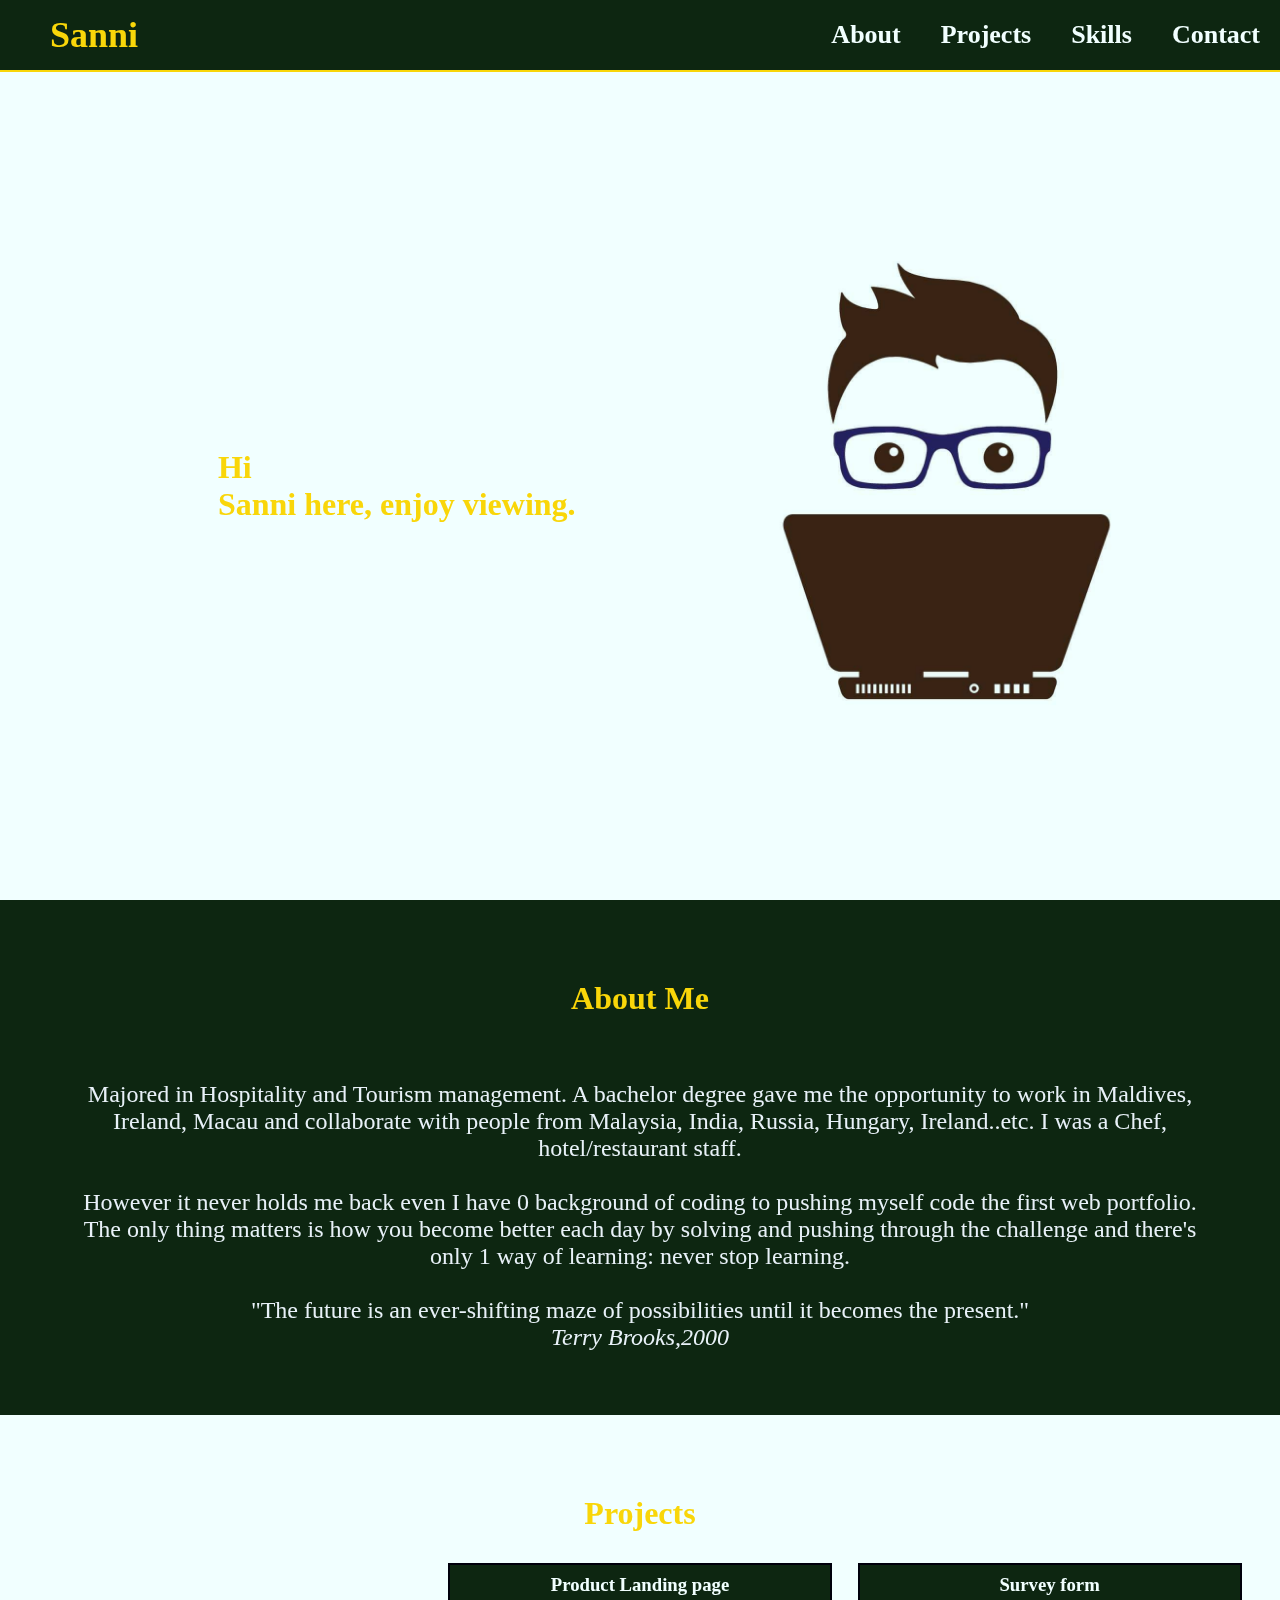
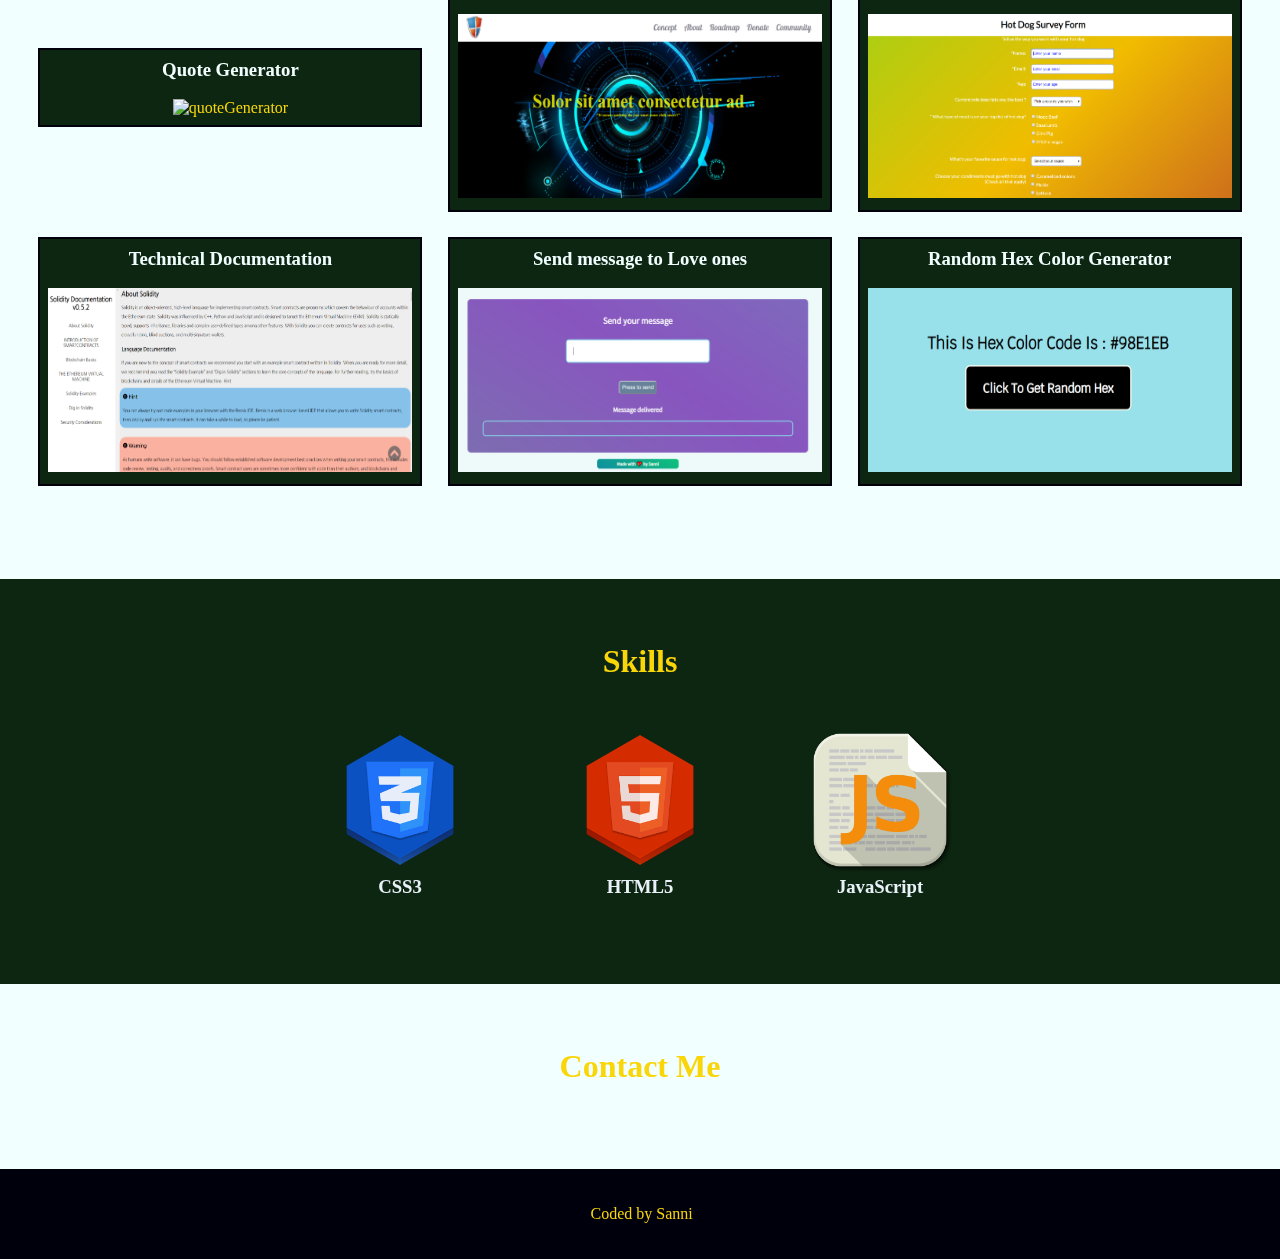
==== commit 3cd9a88a: "updated burger menu" ====
--- a/index.html
+++ b/index.html
@@ -9,8 +9,8 @@
     <link rel="stylesheet" type="text/css" media="screen" href="portfolio.css" />
     <link href="https://fonts.googleapis.com/css?family=Nanum Gothic" rel="stylesheet">
     <!--font awesome-->
-    <link rel="stylesheet" href="https://use.fontawesome.com/releases/v5.6.3/css/all.css"
-        integrity="sha384-UHRtZLI+pbxtHCWp1t77Bi1L4ZtiqrqD80Kn4Z8NTSRyMA2Fd33n5dQ8lWUE00s/" crossorigin="anonymous">
+    <link rel="stylesheet" href="https://use.fontawesome.com/releases/v5.6.3/css/all.css" integrity="sha384-UHRtZLI+pbxtHCWp1t77Bi1L4ZtiqrqD80Kn4Z8NTSRyMA2Fd33n5dQ8lWUE00s/"
+        crossorigin="anonymous">
 </head>
 
 <body>
@@ -20,114 +20,120 @@
                 Sanni
             </div>
         </div>
-        <div class="nav-links">
-            <a href="#About">About</a>
-            <a href="#projects">Projects</a>
-            <a href="#skills">Skills</a>
-            <a href="#contact">Contact</a>
+        <div class="nav-btn">
+            <label for="nav-check">
+                <span></span>
+                <span></span>
+                <span></span>
+            </label>
         </div>
-    </div>
+        <input type="checkbox" id="nav-check">
+            <div class="nav-links">
+                <a href="#About">About</a>
+                <a href="#projects">Projects</a>
+                <a href="#skills">Skills</a>
+                <a href="#contact">Contact</a>
+            </div>
+        </div>
 
-    <main id="maindoc">
-        <div id="welcome-section">
-            <h1 class="left">Hi <br>Sanni here, enjoy viewing.</h1>
-            <img id="head-img" src="./assets/images/me.png" alt="drawing of me">
-        </div>
-        <div id="About">
-            <h1>About Me</h1>
-            <p class="about-wrapper">
-                Majored in Hospitality and Tourism management. A bachelor degree gave me the opportunity to work
-                in
-                Maldives, Ireland, Macau and collaborate with people from Malaysia, India, Russia, Hungary,
-                Ireland..etc.
-                I was a Chef, hotel/restaurant staff.<br><br> However it never holds me back even I have 0
-                background of
-                coding to pushing myself code the first web portfolio. The only thing matters is how you become
-                better
-                each day by solving and pushing through the challenge and there's only 1 way of learning: never stop
-                learning.
+        <main id="maindoc">
+            <div id="welcome-section">
+                <h1 class="left">Hi <br>Sanni here, enjoy viewing.</h1>
+                <img id="head-img" src="./assets/images/me.png" alt="drawing of me">
+            </div>
+            <div id="About">
+                <h1>About Me</h1>
+                <p class="about-wrapper">
+                    Majored in Hospitality and Tourism management. A bachelor degree gave me the opportunity to work
+                    in
+                    Maldives, Ireland, Macau and collaborate with people from Malaysia, India, Russia, Hungary,
+                    Ireland..etc.
+                    I was a Chef, hotel/restaurant staff.<br><br> However it never holds me back even I have 0
+                    background of
+                    coding to pushing myself code the first web portfolio. The only thing matters is how you become
+                    better
+                    each day by solving and pushing through the challenge and there's only 1 way of learning: never
+                    stop
+                    learning.
 
-                <br><br>
+                    <br><br>
 
-                "The future is an ever-shifting maze of possibilities until it becomes the present."<br>
-                <i>Terry
-                    Brooks,2000</i><br>
-            </p>
-        </div>
-        <div id="projects">
-            <h1>Projects</h1><br>
-            <div class="project-wrapper">
-                <div class="project">
-                    <a href="https://codepen.io/tehtarik1913/full/MLxMOb" target="_blank">
-                        <h3>Quote Generator</h3>
-                        <img class="resize" src="./assets/images/quote.PNG" alt="quoteGenerator" />
-                    </a>
-                </div>
-                <div class="project">
-                    <a href="https://codepen.io/tehtarik1913/full/MZepWO" target="_blank">
-                        <h3>Product Landing page</h3>
-                        <img class="resize" src="./assets/images/landing-page.png" alt="landinPage">
-                    </a>
-                </div>
-                <div class="project">
-                    <a href="https://codepen.io/tehtarik1913/full/jQgdrz" target="_blank">
-                        <h3>Survey form</h3>
-                        <img class="resize" src="./assets/images/survey-form.png" alt="surveyForm">
-                    </a>
-                </div>
-                <div class="project">
-                    <a href="https://codepen.io/tehtarik1913/full/BvZKMo" target="_blank">
-                        <h3>Technical Documentation</h3>
-                        <img class="resize" src="./assets/images/documentation.png" alt="documentation">
-                    </a>
-                </div>
-                <div class="project">
-                    <a href="https://codepen.io/tehtarik1913/full/WPowaN" target="_blank">
-                        <h3>Send message to Love ones</h3>
-                        <img class="resize" src="./assets/images/text-display.png" alt="sendMsgToLoveOne">
-                    </a>
-                </div>
-                <div class="project">
-                    <a href="https://codepen.io/tehtarik1913/full/rPeXXj" target="_blank">
-                        <h3>Random Hex Color Generator</h3>
-                        <img class="resize" src="./assets/images/hex.png" alt="hexColorgenerator">
-                    </a>
+                    "The future is an ever-shifting maze of possibilities until it becomes the present."<br>
+                    <i>Terry
+                        Brooks,2000</i><br>
+                </p>
+            </div>
+            <div id="projects">
+                <h1>Projects</h1><br>
+                <div class="project-wrapper">
+                    <div class="project">
+                        <a href="https://codepen.io/tehtarik1913/full/MLxMOb" target="_blank">
+                            <h3>Quote Generator</h3>
+                            <img class="resize" src="./assets/images/quote.PNG" alt="quoteGenerator" />
+                        </a>
+                    </div>
+                    <div class="project">
+                        <a href="https://codepen.io/tehtarik1913/full/MZepWO" target="_blank">
+                            <h3>Product Landing page</h3>
+                            <img class="resize" src="./assets/images/landing-page.png" alt="landinPage">
+                        </a>
+                    </div>
+                    <div class="project">
+                        <a href="https://codepen.io/tehtarik1913/full/jQgdrz" target="_blank">
+                            <h3>Survey form</h3>
+                            <img class="resize" src="./assets/images/survey-form.png" alt="surveyForm">
+                        </a>
+                    </div>
+                    <div class="project">
+                        <a href="https://codepen.io/tehtarik1913/full/BvZKMo" target="_blank">
+                            <h3>Technical Documentation</h3>
+                            <img class="resize" src="./assets/images/documentation.png" alt="documentation">
+                        </a>
+                    </div>
+                    <div class="project">
+                        <a href="https://codepen.io/tehtarik1913/full/WPowaN" target="_blank">
+                            <h3>Send message to Love ones</h3>
+                            <img class="resize" src="./assets/images/text-display.png" alt="sendMsgToLoveOne">
+                        </a>
+                    </div>
+                    <div class="project">
+                        <a href="https://codepen.io/tehtarik1913/full/rPeXXj" target="_blank">
+                            <h3>Random Hex Color Generator</h3>
+                            <img class="resize" src="./assets/images/hex.png" alt="hexColorgenerator">
+                        </a>
+                    </div>
                 </div>
             </div>
-        </div>
-        <div id="skills">
-            <h1>Skills</h1>
-            <div class="skill-container">
-                <div class="skill-img"> <img class="resize" src="./assets/images/css-icon.png" alt="css-icon">
-                    <h3>CSS3</h3>
-                </div>
-                <div class="skill-img"><img class="resize" src="./assets/images/html-icon.png" alt="html-icon">
-                    <h3>HTML5</h3>
-                </div>
-                <div class="skill-img"><img class="resize" src="./assets/images/js-icon.png" alt="js-icon">
-                    <h3>JavaScript</h3>
+            <div id="skills">
+                <h1>Skills</h1>
+                <div class="skill-container">
+                    <div class="skill-img"> <img class="resize" src="./assets/images/css-icon.png" alt="css-icon">
+                        <h3>CSS3</h3>
+                    </div>
+                    <div class="skill-img"><img class="resize" src="./assets/images/html-icon.png" alt="html-icon">
+                        <h3>HTML5</h3>
+                    </div>
+                    <div class="skill-img"><img class="resize" src="./assets/images/js-icon.png" alt="js-icon">
+                        <h3>JavaScript</h3>
+                    </div>
                 </div>
             </div>
+    </div>
+    <div id="contact">
+        <h1>Contact Me</h1>
+        <a href=""><i class="fab fa-facebook fa-5x font-awesome"></i></a>
+        <a href="https://github.com/tehtarik1913" target="_blank"><i class="fab fa-github fa-5x font-awesome"></i></a>
+        <a href="https://twitter.com/SanniChiang?ref_src=twsrc%5Etfw" target="_blank"><i class="fab fa-twitter fa-5x font-awesome"></i></a>
+        <a href="mailto:sanni.chiang@gmail.com" target="_blank"><i class="fas fa-envelope-square fa-5x font-awesome"></i></a>
+    </div>
+    <footer>
+        <div class="copyright">
+            <i class="far fa-copyright"></i>
+            <span>Coded by Sanni</span>
         </div>
-        </div>
-        <div id="contact">
-            <h1>Contact Me</h1>
-            <a href=""><i class="fab fa-facebook fa-5x font-awesome"></i></a>
-            <a href="https://github.com/tehtarik1913" target="_blank"><i
-                    class="fab fa-github fa-5x font-awesome"></i></a>
-            <a href="https://twitter.com/SanniChiang?ref_src=twsrc%5Etfw" target="_blank"><i
-                    class="fab fa-twitter fa-5x font-awesome"></i></a>
-            <a href="mailto:sanni.chiang@gmail.com" target="_blank"><i
-                    class="fas fa-envelope-square fa-5x font-awesome"></i></a>
-        </div>
-        <footer>
-            <div class="copyright">
-                <i class="far fa-copyright"></i>
-                <span>Coded by Sanni</span>
-            </div>
-        </footer>
+    </footer>
     </main>
     <script src="./index.js"></script>
 </body>
 
-</html>
+</html>--- a/portfolio.css
+++ b/portfolio.css
@@ -1,8 +1,8 @@
 :root {
-  --primary-color: #F80652;
+  --primary-color: #F9D609;
   --light-color: #E8F1F8;
-  --medium-color: #ADC4D6;
-  --dark-color: #222F3F;
+  --medium-color: #F1FFFF;
+  --dark-color: #0D2611;
   --darkest-color: #00000C;
 }
 
@@ -31,6 +31,8 @@
 h1 {
   color: var(--primary-color);
 }
+
+
 
 .nav {
   height: 70px;
@@ -66,6 +68,11 @@
 .nav>.nav-links>a:hover {
   background-color: var(--darkest-color);
   color: var(--primary-color);
+}
+/*for responsive navbar*/
+
+.nav > #nav-check {
+  display: none;
 }
 
 /* WELCOME SECTION */
@@ -346,3 +353,53 @@
     margin: 1%;
   }
 }
+
+/*nav bar responsiveness*/
+
+@media (max-width:600px) {
+  .nav > .nav-btn {
+    display: inline-block;
+    position: absolute;
+    right: 0px;
+    top: 10px;
+  }
+  .nav > .nav-btn > label {
+    display: inline-block;
+    width: 50px;
+    height: 60px;
+    padding: 10px;
+  }
+  .nav > .nav-btn > label:hover {
+    background-color: rgba(0, 0, 0, 0.3);
+    height: 60px;
+  }
+  .nav > .nav-btn > label > span {
+    display: block;
+    width: 25px;
+    height: 10px;
+    border-top: 2px solid #eee;
+    border-color: #F9D609;
+  }
+  .nav > .nav-links {
+    position: absolute;
+    display: block;
+    width: 100%;
+    background-color: #333;
+    height: 0px;
+    transition: all 0.5s ease-in;
+    overflow-y: hidden;
+    top: 50px;
+    left: 0px;
+  }
+  .nav > .nav-links > a {
+    display: block;
+    width: 100%;
+  }
+  .nav > #nav-check:not(:checked) + .nav-links {
+    height: 0px;
+  }
+  .nav > #nav-check:checked + .nav-links {
+    height: 40vh;
+    overflow-y: auto;
+  }
+}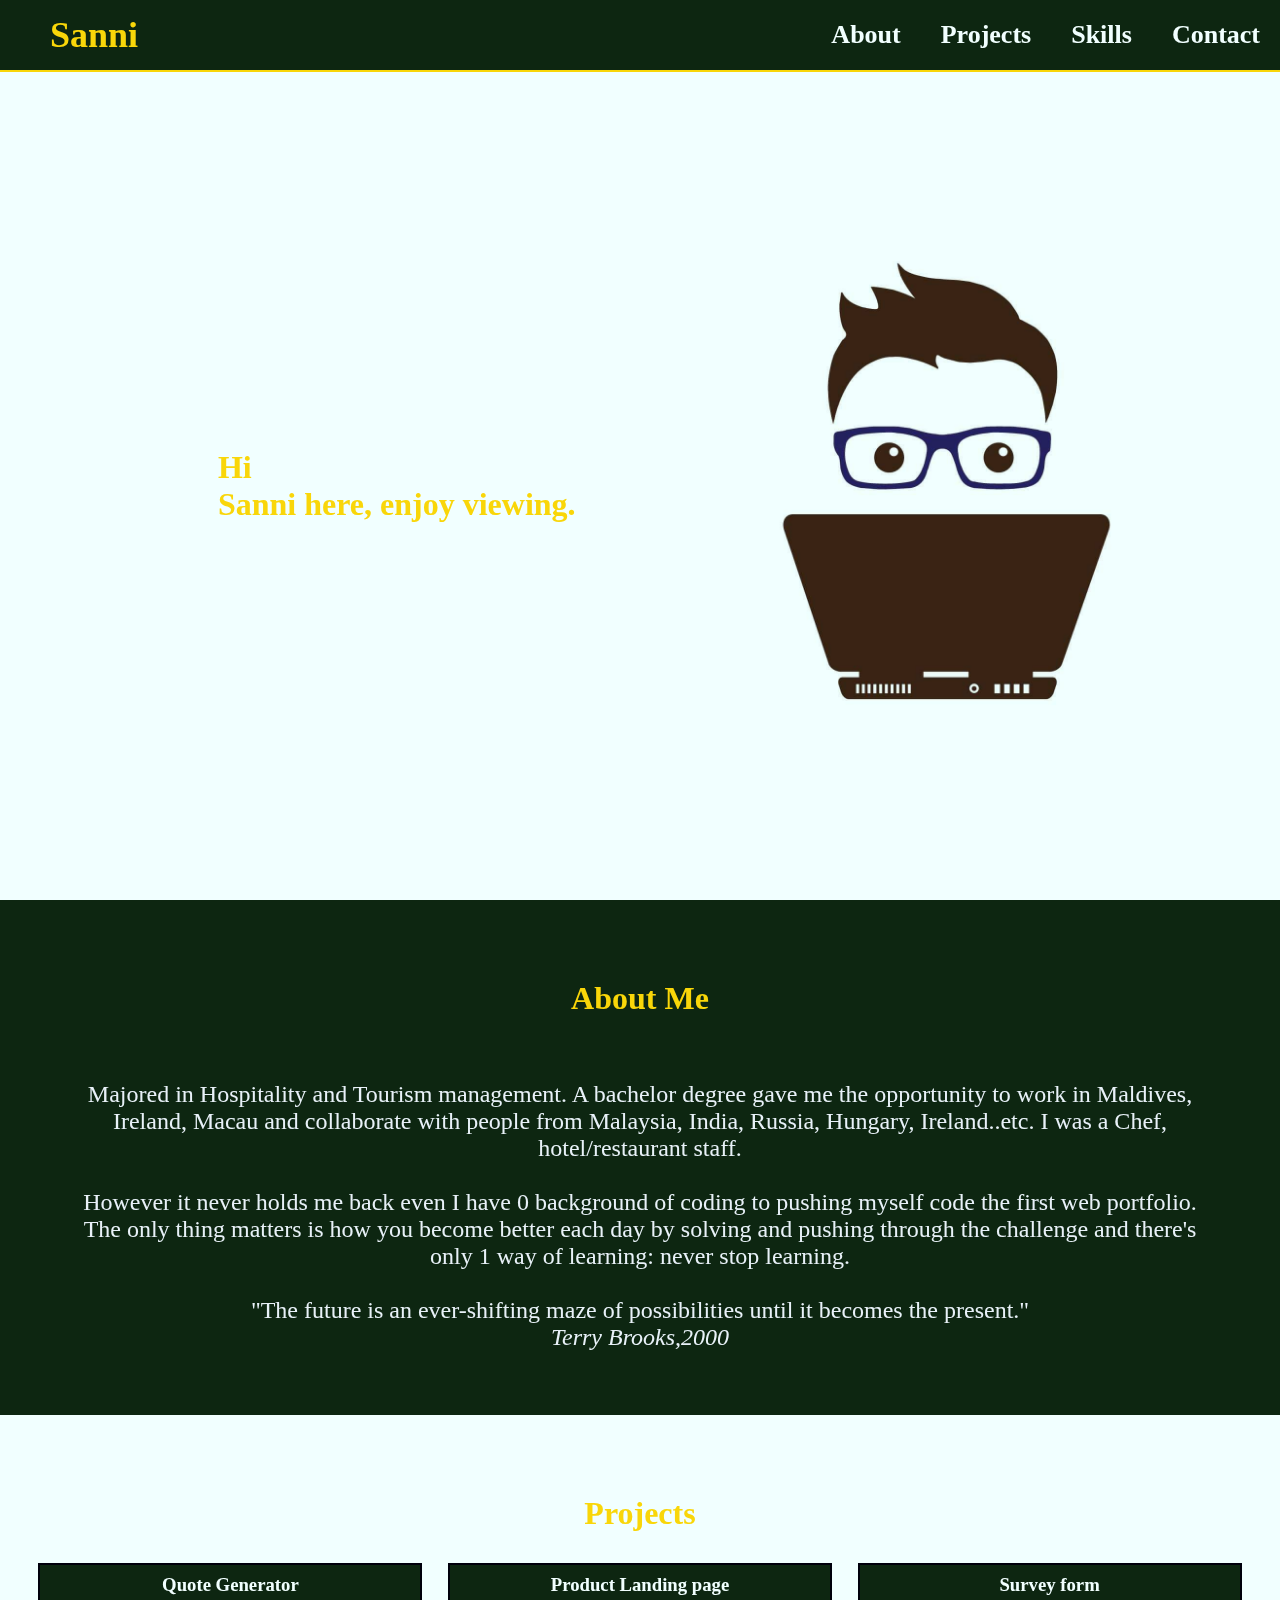
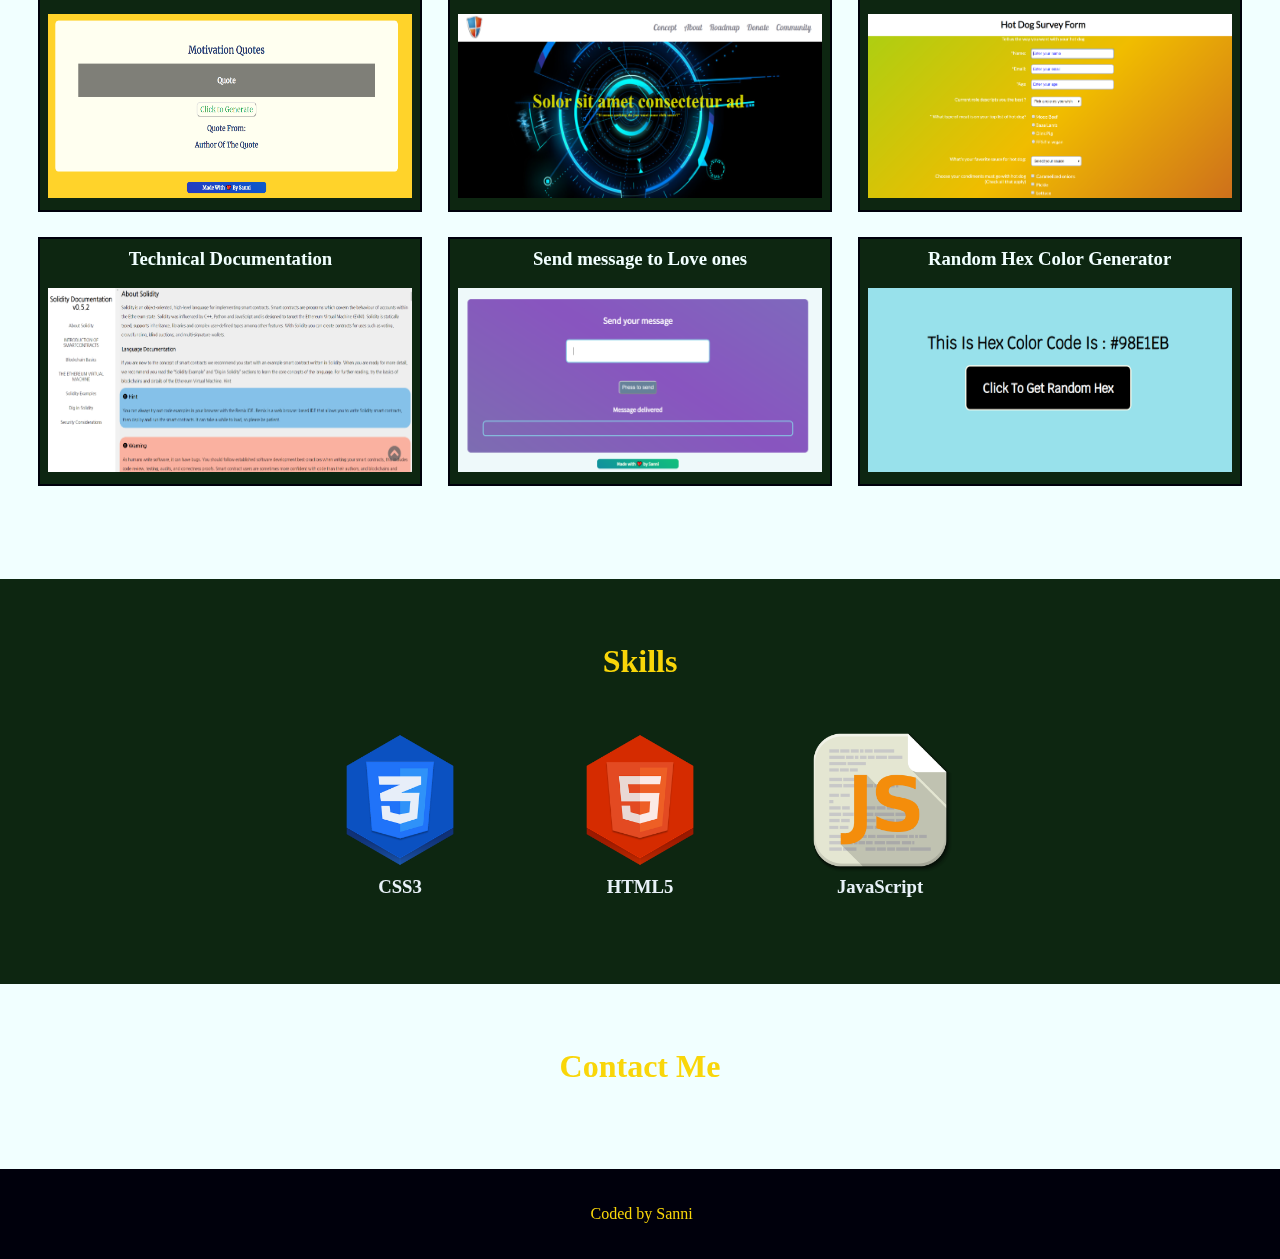
==== commit d2c72667: "Update index.html" ====
--- a/index.html
+++ b/index.html
@@ -69,7 +69,7 @@
                     <div class="project">
                         <a href="https://codepen.io/tehtarik1913/full/MLxMOb" target="_blank">
                             <h3>Quote Generator</h3>
-                            <img class="resize" src="./assets/images/quote.PNG" alt="quoteGenerator" />
+                            <img class="resize" src="./assets/images/QUOTE1.PNG" alt="quoteGenerator" />
                         </a>
                     </div>
                     <div class="project">
@@ -136,4 +136,4 @@
     <script src="./index.js"></script>
 </body>
 
-</html>+</html>
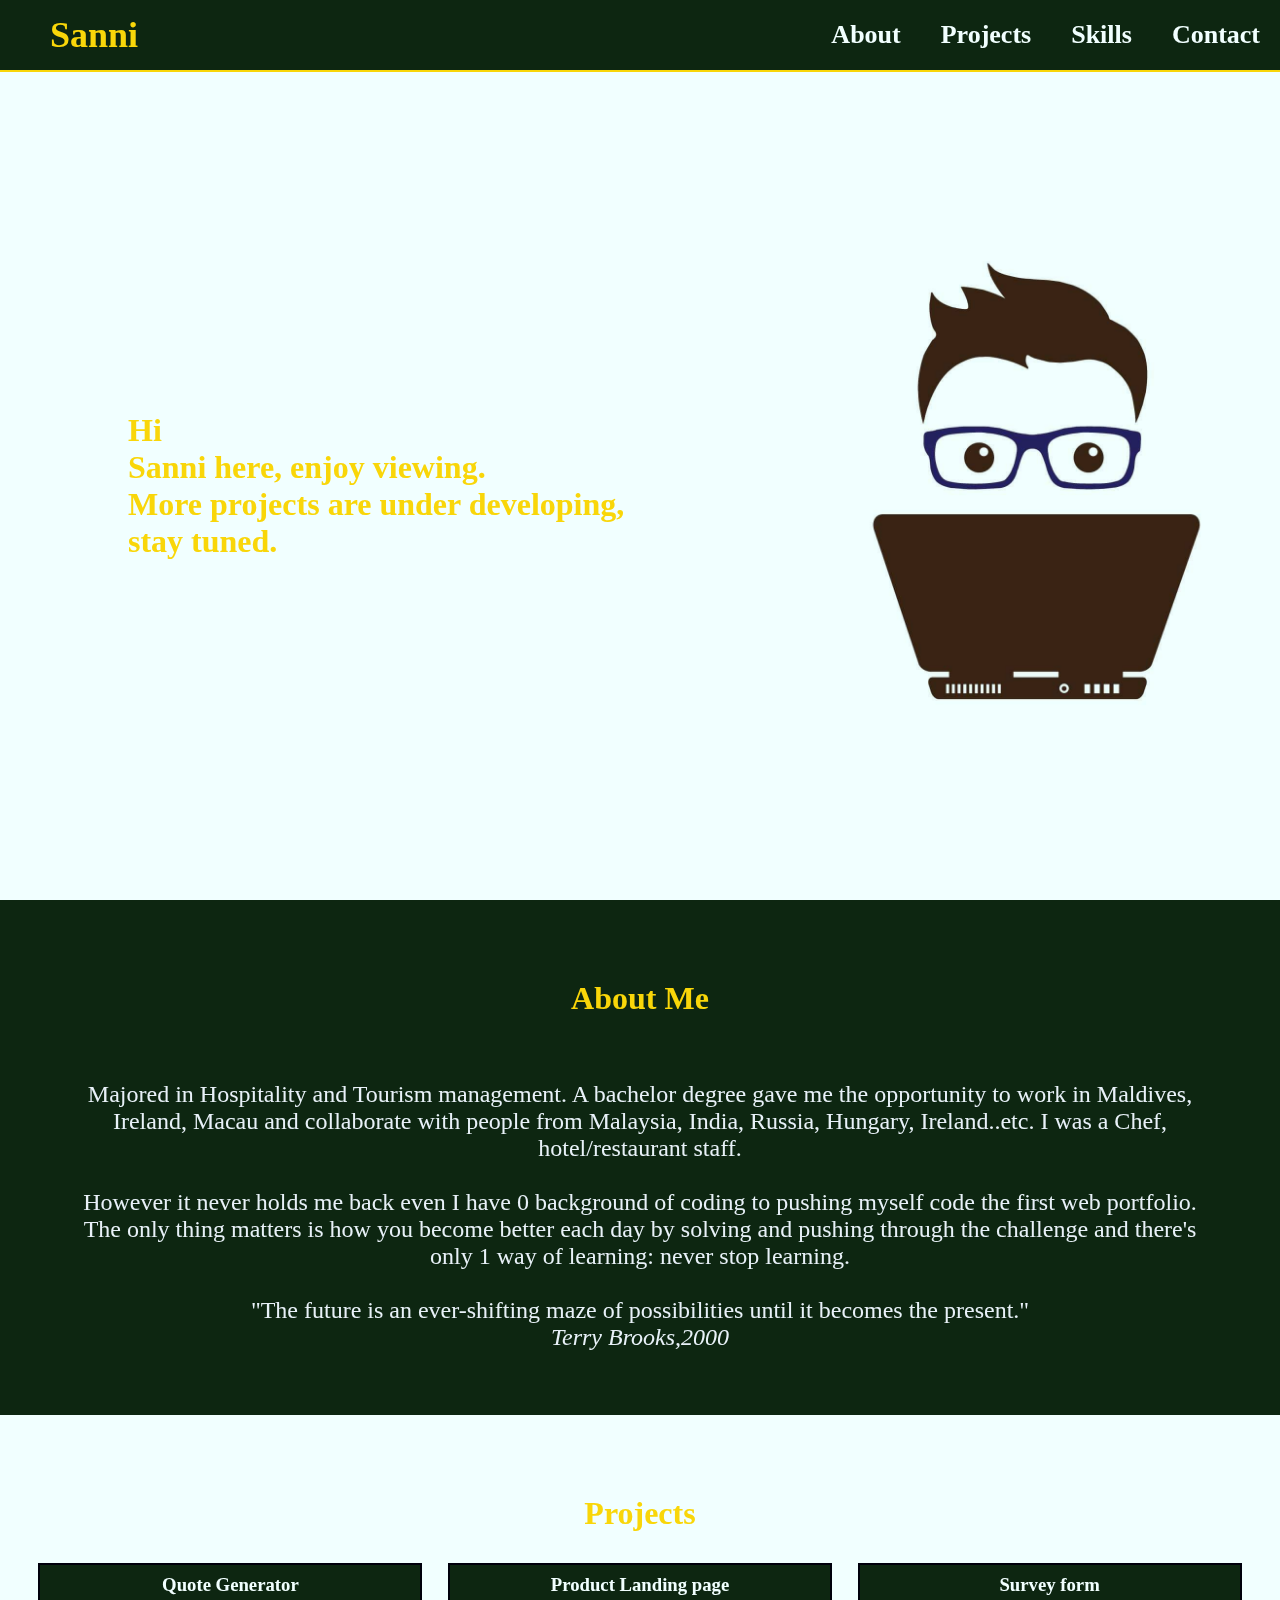
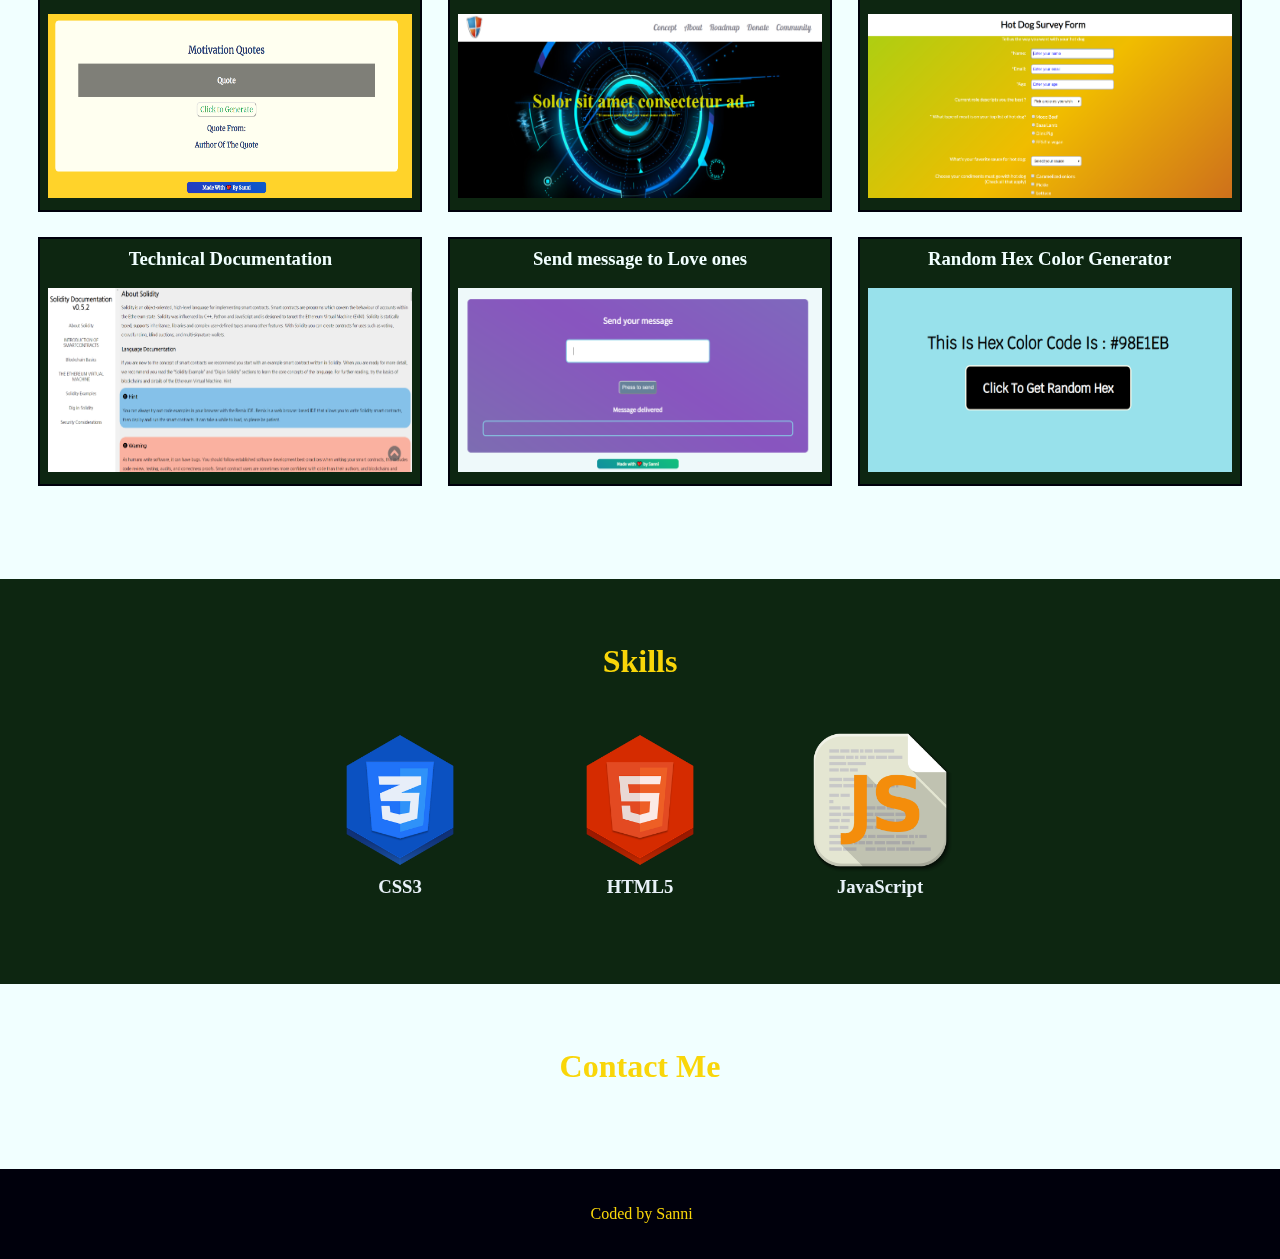
==== commit 38b60de2: "Update index.html" ====
--- a/index.html
+++ b/index.html
@@ -38,7 +38,7 @@
 
         <main id="maindoc">
             <div id="welcome-section">
-                <h1 class="left">Hi <br>Sanni here, enjoy viewing.</h1>
+                <h1 class="left">Hi <br>Sanni here, enjoy viewing.<br>More projects are under developing, stay tuned.</h1>
                 <img id="head-img" src="./assets/images/me.png" alt="drawing of me">
             </div>
             <div id="About">
